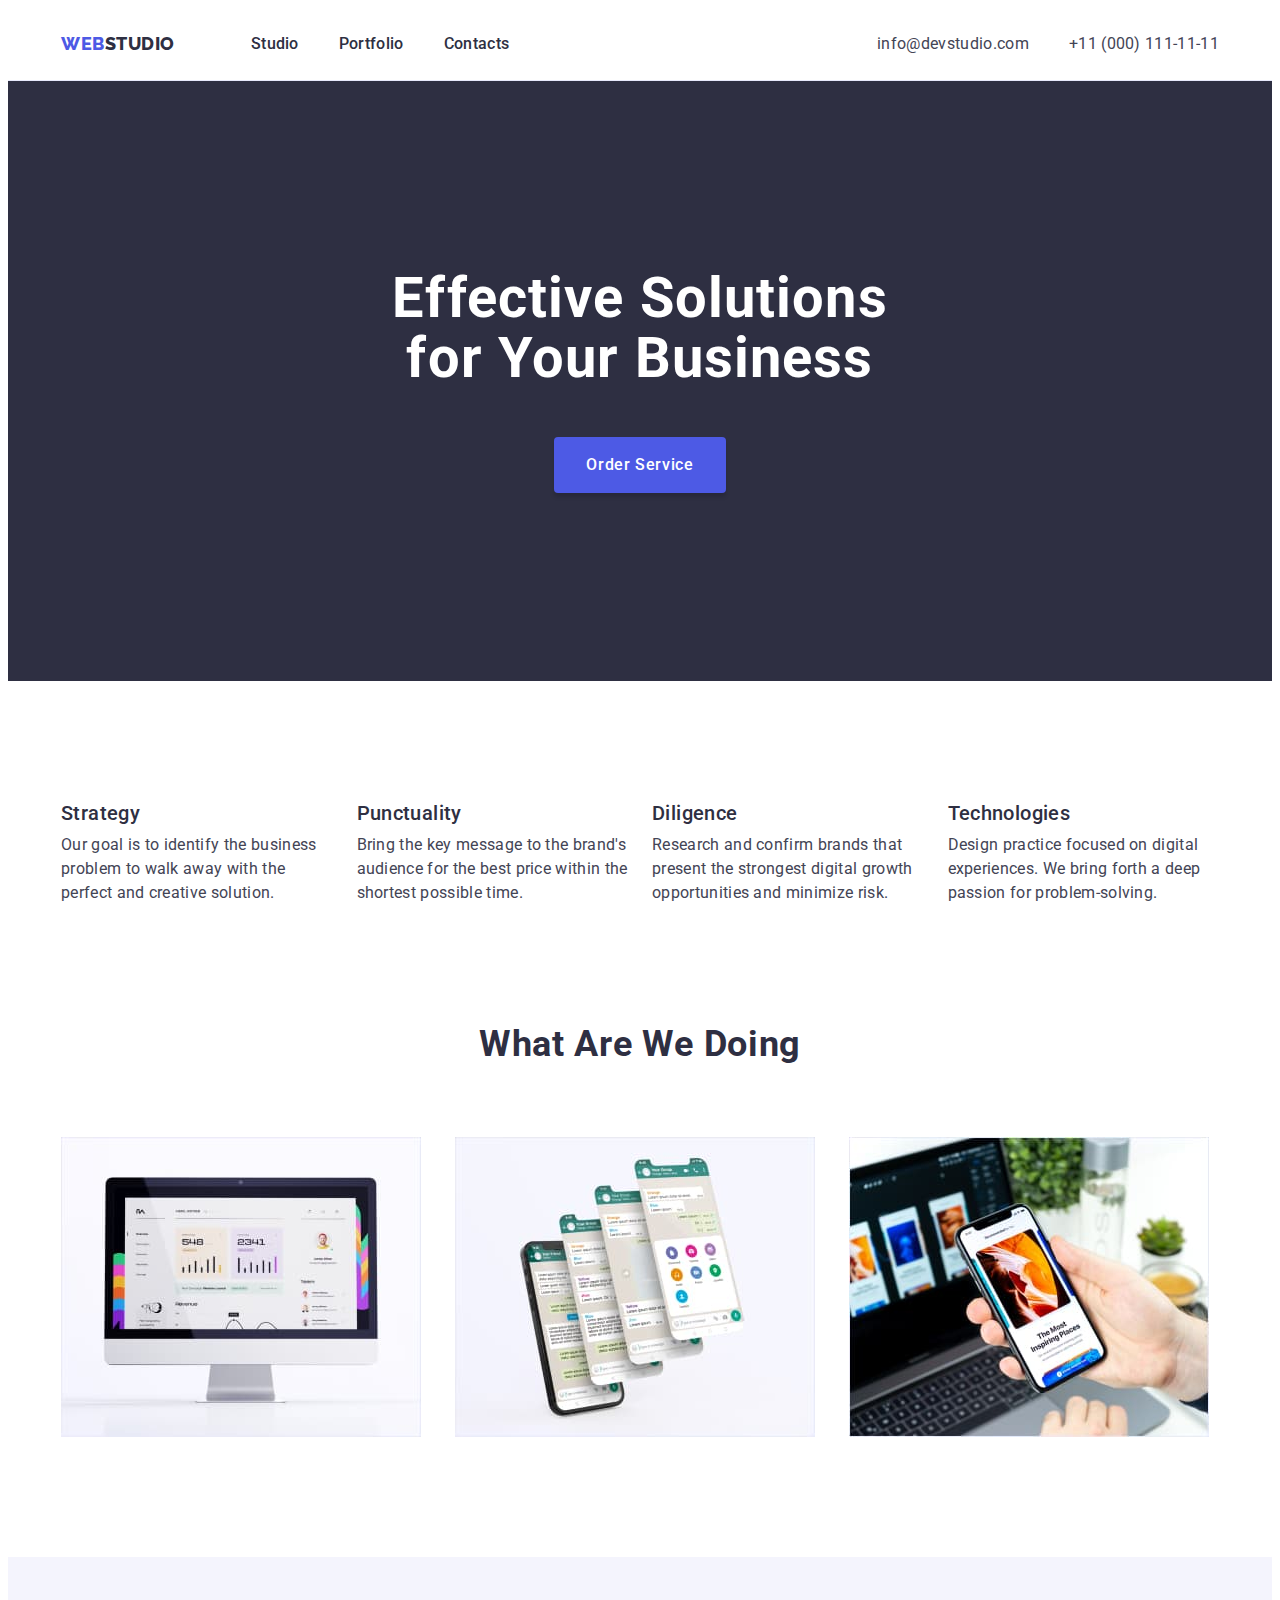
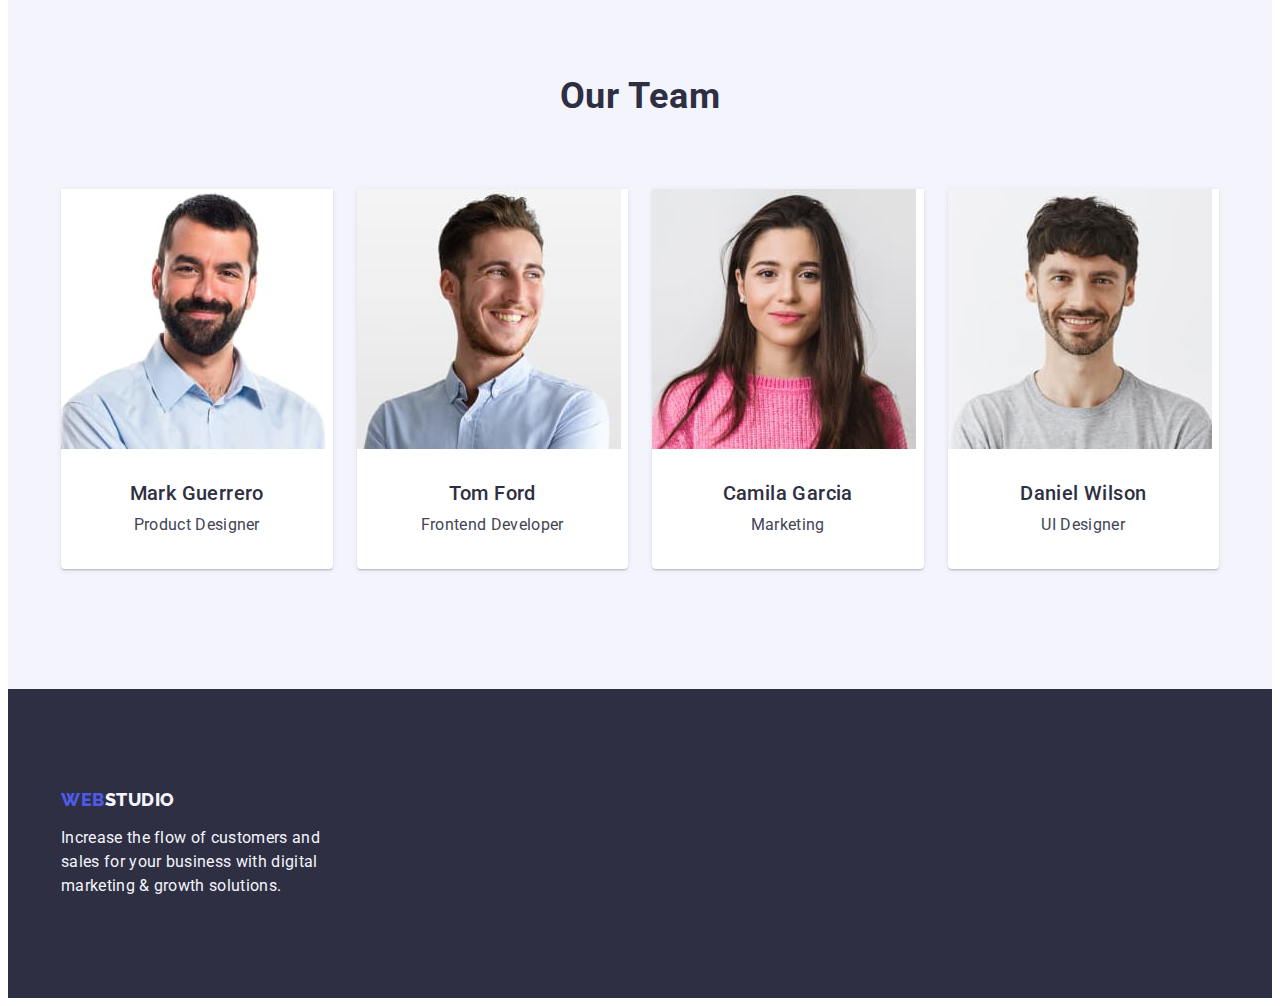
==== index.html @ 1645b911 "fixed images" ====
<!DOCTYPE html>
<html lang="en">
  <head>
    <meta charset="UTF-8" />
    <meta http-equiv="X-UA-Compatible" content="IE=edge" />
    <meta name="viewport" content="width=device-width, initial-scale=1.0" />

    <title>Studio</title>

    <link rel="preconnect" href="https://fonts.googleapis.com" />
    <link rel="preconnect" href="https://fonts.gstatic.com" crossorigin />
    <link
      href="https://fonts.googleapis.com/css2?family=Raleway:wght@800&family=Roboto:wght@400;500;700&display=swap"
      rel="stylesheet"
    />

    <link
      rel="stylesheet"
      href="https://cdnjs.cloudflare.com/ajax/libs/modern-normalize/2.0.0/modern-normalize.min.css"
      integrity="sha512-4xo8blKMVCiXpTaLzQSLSw3KFOVPWhm/TRtuPVc4WG6kUgjH6J03IBuG7JZPkcWMxJ5huwaBpOpnwYElP/m6wg=="
      crossorigin="anonymous"
      referrerpolicy="no-referrer"
    />

    <link rel="stylesheet" href="./css/styles.css" />
  </head>

  <body class="page">
    <!------------------------ Header ---------------------------------->

    <header class="header-menu">
      <!-------------------- Navigation menu ----------------------->
      <div class="container header-container">
        <nav class="menu-nav">
          <a href="./index.html" class="logo link"
            >Web<span class="logo-header">Studio</span></a
          >

          <ul class="menu-list list">
            <li class="menu-item">
              <a href="./index.html" class="menu-text link">Studio</a>
            </li>

            <li class="menu-item">
              <a href="./portfolio.html" class="menu-text link">Portfolio</a>
            </li>

            <li class="menu-item">
              <a href="" class="menu-text link">Contacts</a>
            </li>
          </ul>
        </nav>

        <!------------------------- Addres navigation ------------------->

        <address class="address-menu">
          <ul class="address-list list">
            <li class="address-item">
              <a href="mailto:info@devstudio.com" class="address-text link"
                >info@devstudio.com</a
              >
            </li>

            <li class="address-item">
              <a href="tel:+110001111111" class="address-text link"
                >+11 (000) 111-11-11</a
              >
            </li>
          </ul>
        </address>
      </div>
    </header>

    <!-----------------------------Main page-------------------->
    <main>
      <!------------------------Section 1 Hero ------------------------->

      <section class="hero">
        <div class="container hero-container">
          <h1 class="hero-title">Effective Solutions for Your Business</h1>
          <button type="button" class="hero-button">Order Service</button>
        </div>
      </section>

      <!------------------- Section 2 Service -------------------->

      <section class="service section">
        <div class="container">
          <h2 hidden class="features-hidden">Features</h2>

          <ul class="list card-list">
            <li class="card-item">
              <h3 class="card-title">Strategy</h3>
              <p class="card-text text">
                Our goal is to identify the business problem to walk away with
                the perfect and creative solution.
              </p>
            </li>

            <li class="card-item">
              <h3 class="card-title">Punctuality</h3>
              <p class="card-text text">
                Bring the key message to the brand's audience for the best price
                within the shortest possible time.
              </p>
            </li>

            <li class="card-item">
              <h3 class="card-title">Diligence</h3>
              <p class="card-text text">
                Research and confirm brands that present the strongest digital
                growth opportunities and minimize risk.
              </p>
            </li>

            <li class="card-item">
              <h3 class="card-title">Technologies</h3>
              <p class="card-text text">
                Design practice focused on digital experiences. We bring forth a
                deep passion for problem-solving.
              </p>
            </li>
          </ul>
        </div>
      </section>

      <!---------------------- Section 3 Examples -------------------->

      <section class="examples">
        <div class="container">
          <h2 class="section-title">What are we doing</h2>
          <ul class="card-list list">
            <li class="card-item examples-card-item">
              <img
                src="./images/monitor.jpg"
                alt="Monitor Picture"
                width="360"
              />
            </li>
            <li class="card-item examples-card-item">
              <img src="./images/cellphone.jpg" alt="Cellphone" width="360" />
            </li>
            <li class="card-item examples-card-item">
              <img
                src="./images/cellandlaptop.jpg"
                alt="Cellphone and Laptop"
                width="360"
              />
            </li>
          </ul>
        </div>
      </section>

      <!-------------------- Section 4 Team cards ----------------->

      <section class="team section">
        <div class="container">
          <h2 class="section-title">Our Team</h2>
          <ul class="card-list list team-card-list">
            <li class="card-item team-card-item">
              <img
                src="./images/markdesigner.jpg"
                alt="Portrait Product Designer"
                width="264"
              />
              <div class="team-card-text">
                <h3 class="card-title">Mark Guerrero</h3>
                <p class="card-text">Product Designer</p>
              </div>
            </li>
            <li class="card-item team-card-item">
              <img
                src="./images/tomfrontend.jpg"
                alt="Portrait Frontend Developer"
                width="264"
              />
              <div class="team-card-text">
                <h3 class="card-title">Tom Ford</h3>
                <p class="card-text">Frontend Developer</p>
              </div>
            </li>
            <li class="card-item team-card-item">
              <img
                src="./images/camilamarketing.jpg"
                alt="Portrait Product Marketing"
                width="264"
              />
              <div class="team-card-text">
                <h3 class="card-title">Camila Garcia</h3>
                <p class="card-text">Marketing</p>
              </div>
            </li>
            <li class="card-item team-card-item">
              <img
                src="./images/danielui.jpg"
                alt="Portrait UI Designer"
                width="264"
              />
              <div class="team-card-text">
                <h3 class="card-title">Daniel Wilson</h3>
                <p class="card-text">UI Designer</p>
              </div>
            </li>
          </ul>
        </div>
      </section>
    </main>

    <!----------------------  Footer ------------------------------->

    <footer class="footer">
      <div class="container">
        <a href="./index.html" class="footer-logo-text logo link"
          >Web<span class="footer-logo-colour">Studio</span></a
        >
        <p class="footer-text">
          Increase the flow of customers and sales for your business with
          digital marketing & growth solutions.
        </p>
      </div>
    </footer>
  </body>
</html>
---- css/styles.css ----
/* Prettier ---- .prettierrc.json ----
{
  "printWidth": 80,
  "tabWidth": 2,
  "useTabs": false,
  "semi": true,
  "singleQuote": true,
  "trailingComma": "es5",
  "bracketSpacing": true,
  "jsxBracketSameLine": false,
  "arrowParens": "avoid",
  "proseWrap": "always"
}
*/

/* ------------- Default Styles ------------*/
:root {
  --primary-text-color: #434455;
  --title-text-color: #2e2f42;
  --accent-color: #4d5ae5;
  --white-text-color: #ffffff;
  --footer-text-color: #f4f4fd;
  --hover-color: #404bbf;
  --border-color: #e7e9fc;
}

.page {
  background-color: var(--white-text-color);
  color: var(--primary-text-color);
  font-family: 'Roboto', sans-serif;
  letter-spacing: 0.02em;
}

.list {
  list-style: none;
}

.link {
  text-decoration: none;
}

.button {
  cursor: pointer;
}

address {
  font-style: normal;
}

h1,
h2,
h3,
h4,
p {
  margin: 0;
}

ul {
  margin: 0;
  padding: 0;
}

img {
  display: block;
}

.section {
  padding-top: 120px;
  padding-bottom: 120px;
}

.container {
  width: 1158px;
  margin-left: auto;
  margin-right: auto;
  padding-right: 15px;
  padding-left: 15px;
}

/*---------------- Page Header ---------------*/

/*------------ Navigation menu-------------*/

.header-menu {
  border-bottom: 1px solid;
  border-color: var(--border-color);
  background-color: var(--white-text-color);
}

.header-container {
  display: flex;
  align-items: center;
  justify-content: space-between;
}

.menu-nav {
  display: flex;
  align-items: center;
}

.menu-list {
  display: flex;
  align-items: center;
  gap: 40px;
}

.address-list {
  display: flex;
  align-items: center;
}

.menu-item {
  padding-top: 24px;
  padding-bottom: 24px;
  gap: 40px;
}

.logo {
  color: var(--accent-color);
  font-family: Raleway, sans-serif;
  font-weight: 800;
  font-size: 18px;
  line-height: 1.17;
  letter-spacing: 0.03em;
  text-transform: uppercase;
  margin-right: 76px;
}

.logo-header {
  color: var(--title-text-color);
}

.menu-text {
  padding-top: 24px;
  padding-bottom: 24px;
  color: var(--title-text-color);
  font-weight: 500;
  font-size: 16px;
  line-height: 1.5;
}

.menu-text:hover,
.menu-text:focus {
  color: var(--hover-color);
}

.address-list {
  display: flex;
  align-items: center;
}

.address-item:not(:last-child) {
  margin-right: 40px;
}

.address-text {
  color: var(--primary-text-color);
  font-family: 'Roboto';
  font-weight: 400;
  font-size: 16px;
  line-height: 1.5;
  letter-spacing: 0.02em;
}
.address-text:hover,
.address-text:focus {
  color: var(--hover-color);
}

/*------------Section 1 Hero --------------*/

.hero {
  padding: 188px 0;
  background-color: var(--title-text-color);
}

.hero-container {
  display: flex;
  align-items: center;
  flex-direction: column;
}

.hero-title {
  max-width: 496px;
  margin-bottom: 48px;
  color: var(--white-text-color);
  font-size: 56px;
  line-height: 1.07;
  letter-spacing: 0.02em;
  text-align: center;
}

/*-------------- Hero Button  --------*/

.hero-button {
  min-width: 169px;
  height: 56px;
  padding: 16px 32px 16px 32px;
  border: none;
  border-radius: 4px;
  box-shadow: 0px 4px 4px rgba(0, 0, 0, 0.15);
  font-family: inherit;
  font-weight: 500;
  font-size: 16px;
  line-height: 1.5;
  letter-spacing: 0.04em;
  cursor: pointer;
  background-color: var(--accent-color);
  color: var(--white-text-color);
}

.hero-button:hover,
.hero-button:focus {
  color: var(--white-text-color);
  background-color: var(--hover-color);
}

/*-------- Section 2 Service -------*/

.service {
  background-color: var(--white-text-color);
}
.features-hidden {
  color: var(--title-text-color);
  font-size: 56px;
  line-height: 1.07;
  letter-spacing: 0.02em;
}
.features-hidden {
  visibility: hidden;
}
.card-item {
  flex-basis: calc((100% - 3 * 24px) / 4);
}

.card-list {
  display: flex;
  gap: 24px;
}

.card-title {
  margin-bottom: 8px;
  color: var(--title-text-color);
  font-weight: 500;
  font-size: 20px;
  line-height: 1.2;
  letter-spacing: 0.02em;
}

.card-text {
  color: var(--primary-text-color);
  font-size: 16px;
  line-height: 1.5;
  letter-spacing: 0.02em;
}

/*---------- Section 3 Examples -------*/

.examples {
  flex-wrap: wrap;
  padding-bottom: 120px;
  background-color: var(--white-text-color);
}

/* формула якщо не прогрузиться картинка то розмір елементу збережеться */

.examples-card-item {
  flex-basis: calc((100% - 2 * 24px) / 3);
  border: 1px solid var(--stroke-colour);
}

.section-title {
  margin-bottom: 72px;
  color: var(--title-text-color);
  font-size: 36px;
  line-height: 1.11;
  text-align: center;
  text-transform: capitalize;
  letter-spacing: 0.02em;
}

/*---------- Section 4 Team ---------*/

.team {
  background-color: var(--footer-text-color);
}

.team-card-list {
  flex-wrap: wrap;
}

.team-card-item {
  flex-basis: calc((100% - 3 * 24px) / 4);
  background: #ffffff;
  box-shadow: 0px 1px 6px rgba(46, 47, 66, 0.08),
    0px 1px 1px rgba(46, 47, 66, 0.16), 0px 2px 1px rgba(46, 47, 66, 0.08);
  border-radius: 0px 0px 4px 4px;
  background-color: var(--white-text-color);
}

.team-card-text {
  padding: 32px 16px;
  text-align: center;
}

/*------------- Footer  ------------*/

.footer {
  padding: 100px 0;
  background-color: var(--title-text-color);
}

.footer-logo-text {
  display: inline-block;
  margin-bottom: 16px;
}

.footer-logo-colour {
  color: var(--footer-text-color);
}

.footer-text {
  max-width: 264px;
  font-size: 16px;
  line-height: 1.5;
  letter-spacing: 0.02em;
  color: var(--footer-text-color);
}

/*------------- Portfolio ----------*/
/* ----------Filter buttons----------- */

.filter-menu {
  padding-top: 96px;
  padding-bottom: 120px;

  background-color: var(--white-text-color);
}

.filter-list {
  margin-bottom: 72px;
  justify-content: center;
}

.filter-btn {
  padding: 12px 24px;
  border: 1px solid var(--border-color);
  border-radius: 4px;
  color: var(--accent-color);
  background-color: var(--footer-text-color);
  font-family: 'Roboto', sans-serif;
  font-size: 16px;
  line-height: 1.5;
  letter-spacing: 0.04em;
  font-weight: 500;
  cursor: pointer;
}

.filter-btn:hover,
.filter-btn:focus {
  border: 1px solid transparent;
  color: var(--white-text-color);
  background-color: var(--hover-color);
}

/*---------- Services cards ------------*/

.service-card-list {
  flex-wrap: wrap;
  row-gap: 48px;
  column-gap: 24px;
}

.service-card-item {
  width: calc((100% - 48px) / 3);
}

.service-card-text {
  border: 1px solid var(--border-color);
  border-top: none;
  padding: 32px 16px;
}
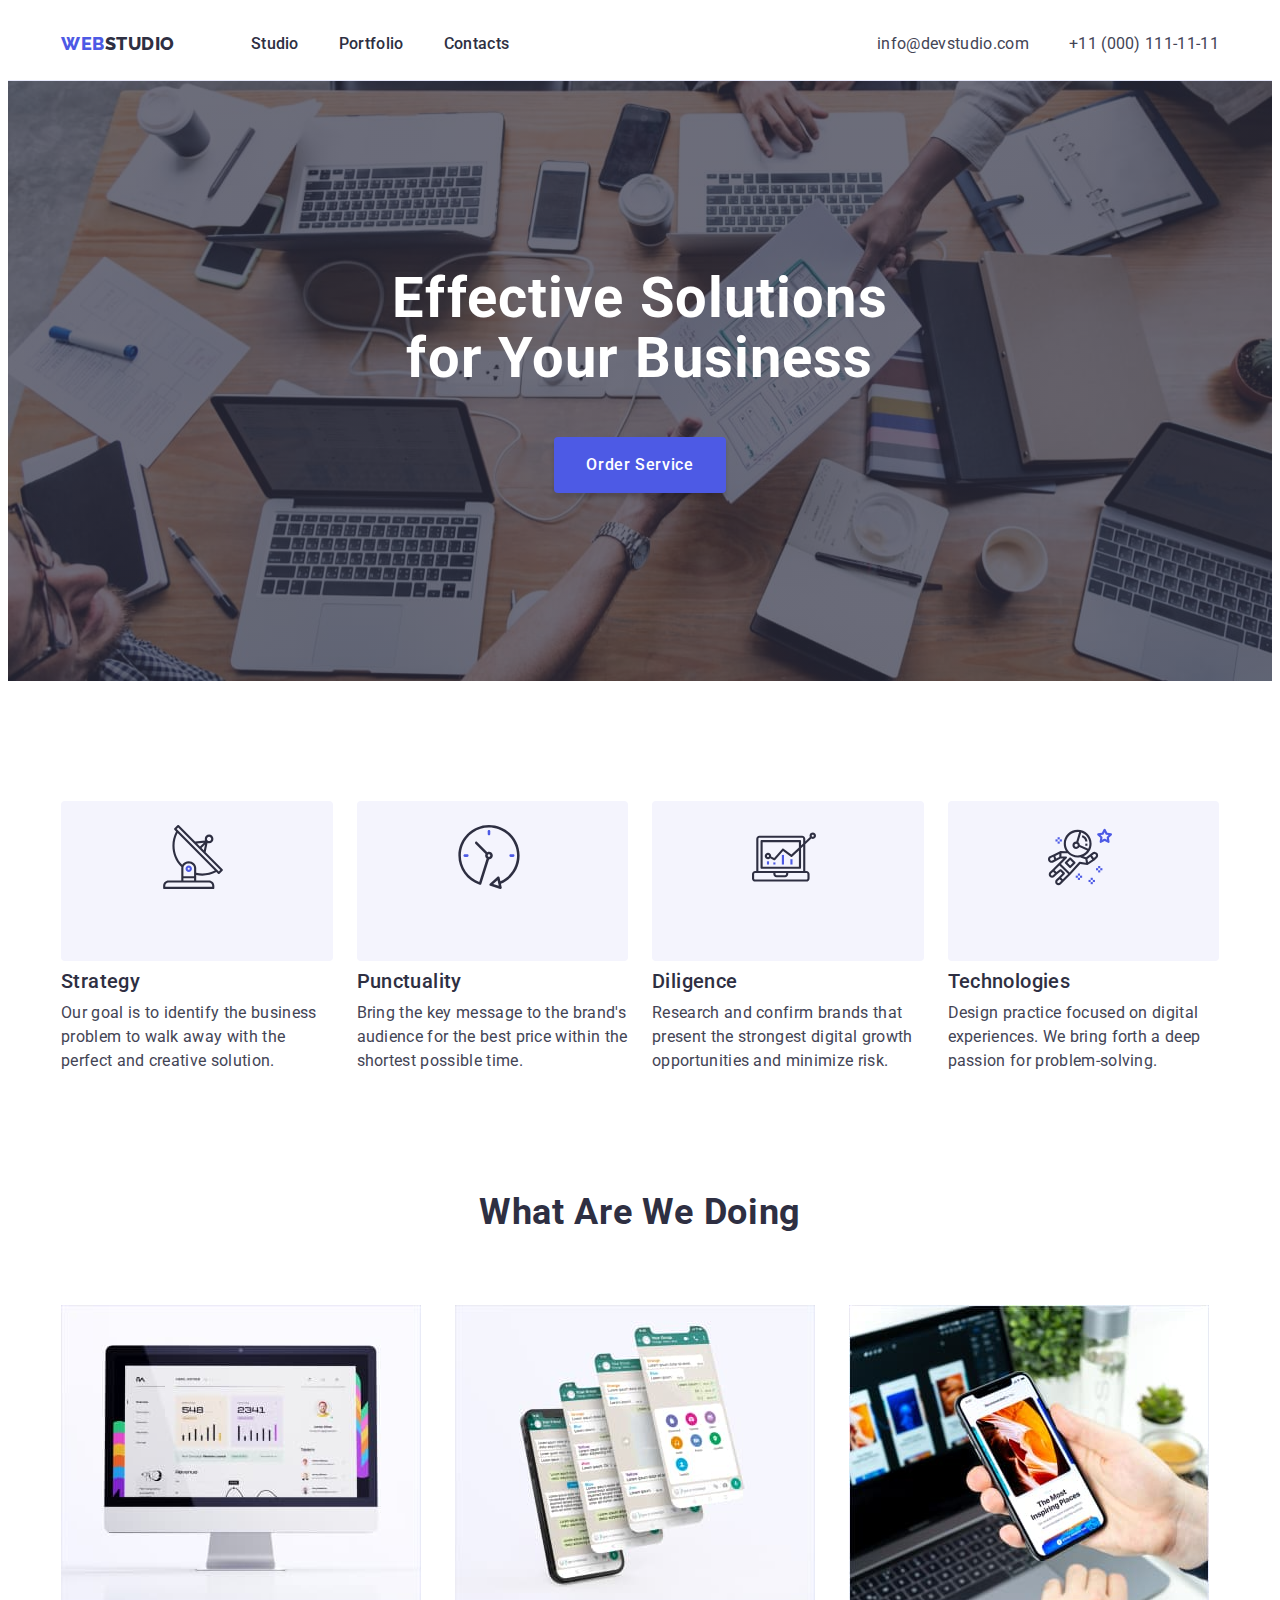
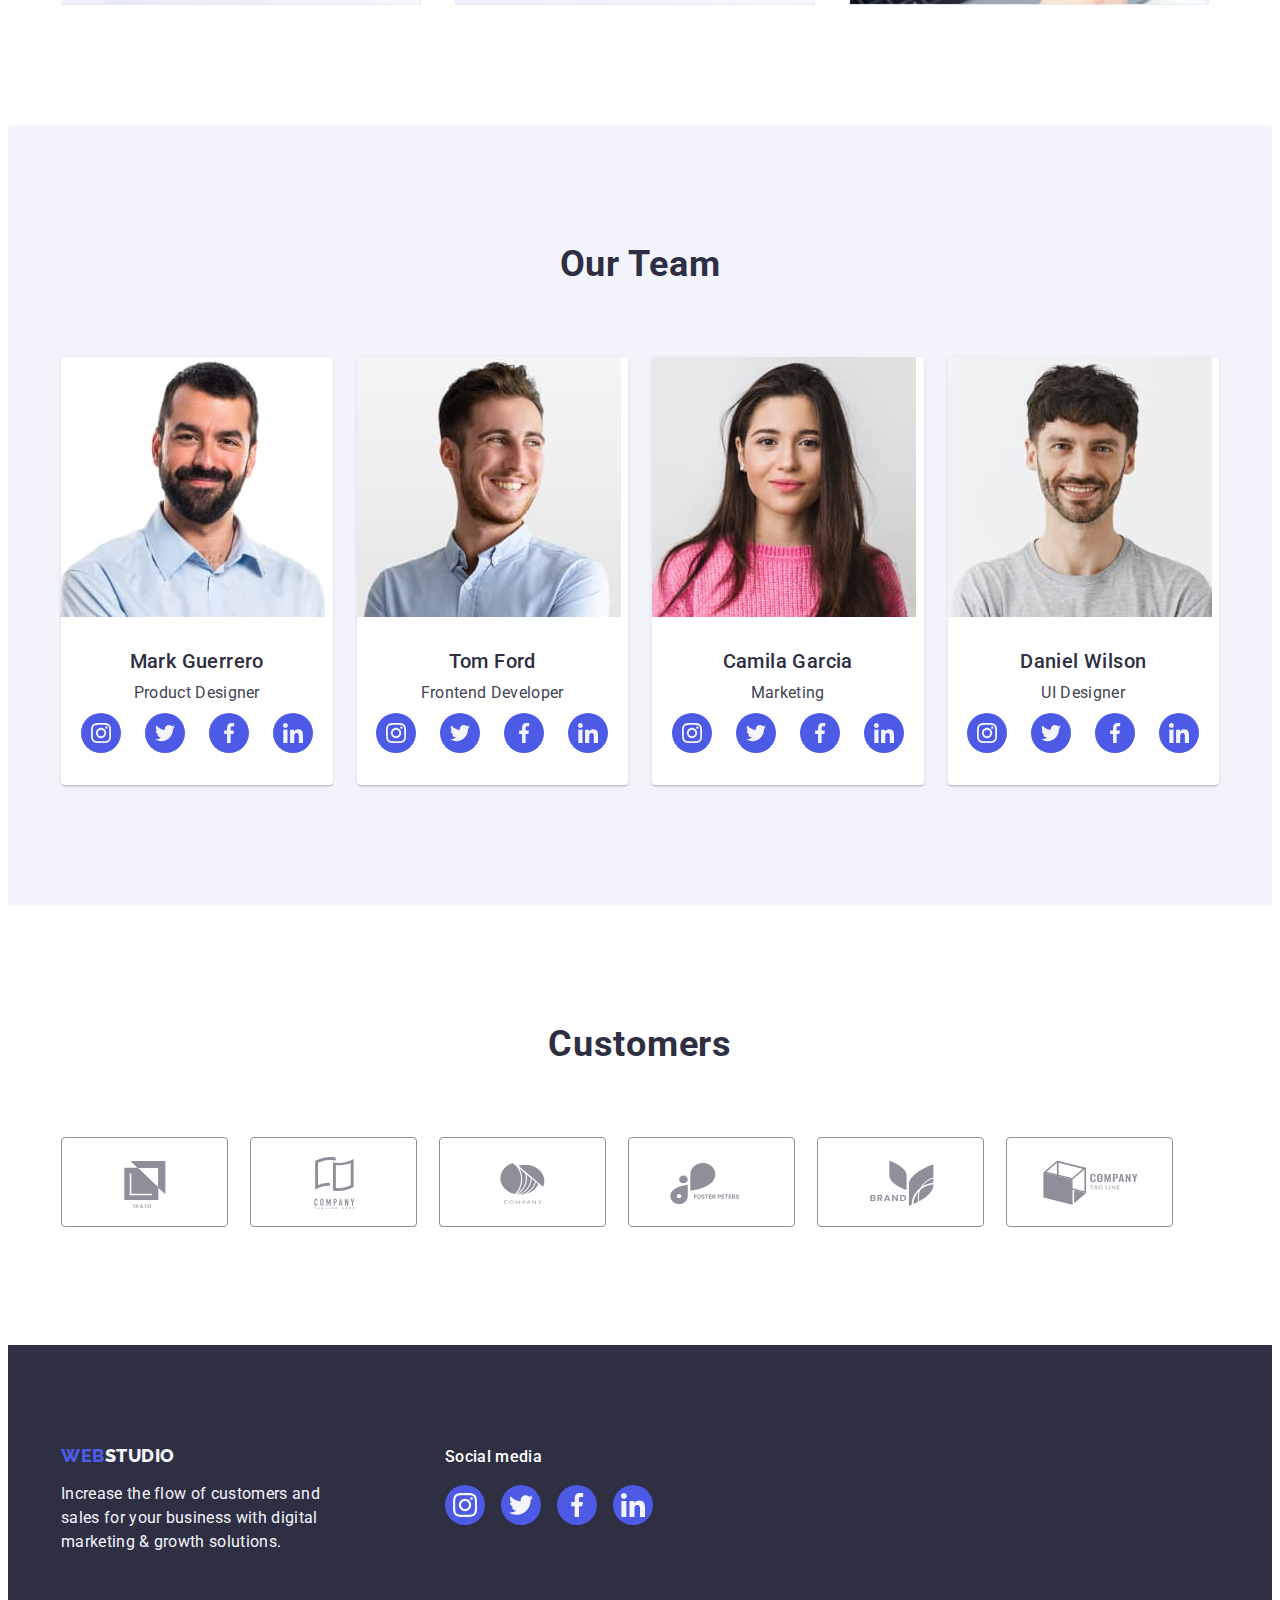
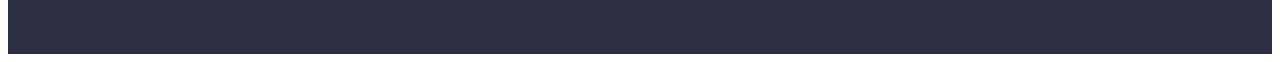
==== commit 891b2244: "ready" ====
--- a/index.html
+++ b/index.html
@@ -28,8 +28,8 @@
   <body class="page">
     <!------------------------ Header ---------------------------------->
 
+    <!-------------------- Navigation menu ----------------------->
     <header class="header-menu">
-      <!-------------------- Navigation menu ----------------------->
       <div class="container header-container">
         <nav class="menu-nav">
           <a href="./index.html" class="logo link"
@@ -72,9 +72,10 @@
     </header>
 
     <!-----------------------------Main page-------------------->
+
+    <!------------------------Section 1 Hero ------------------------->
+
     <main>
-      <!------------------------Section 1 Hero ------------------------->
-
       <section class="hero">
         <div class="container hero-container">
           <h1 class="hero-title">Effective Solutions for Your Business</h1>
@@ -86,10 +87,16 @@
 
       <section class="service section">
         <div class="container">
-          <h2 hidden class="features-hidden">Features</h2>
+          <h2 class="visually-hidden">Features</h2>
 
           <ul class="list card-list">
             <li class="card-item">
+              <div class="features-icon-container">
+                <svg class="features-icon" width="64px" height="64px">
+                  <use href="./images/sprite.svg#icon-oneantenna"></use>
+                </svg>
+              </div>
+
               <h3 class="card-title">Strategy</h3>
               <p class="card-text text">
                 Our goal is to identify the business problem to walk away with
@@ -98,6 +105,11 @@
             </li>
 
             <li class="card-item">
+              <div class="features-icon-container">
+                <svg class="features-icon" width="64px" height="64px">
+                  <use href="./images/sprite.svg#icon-twoclock"></use>
+                </svg>
+              </div>
               <h3 class="card-title">Punctuality</h3>
               <p class="card-text text">
                 Bring the key message to the brand's audience for the best price
@@ -106,6 +118,11 @@
             </li>
 
             <li class="card-item">
+              <div class="features-icon-container">
+                <svg class="features-icon" width="64px" height="64px">
+                  <use href="./images/sprite.svg#icon-threediagram"></use>
+                </svg>
+              </div>
               <h3 class="card-title">Diligence</h3>
               <p class="card-text text">
                 Research and confirm brands that present the strongest digital
@@ -114,6 +131,11 @@
             </li>
 
             <li class="card-item">
+              <div class="features-icon-container">
+                <svg class="features-icon" width="64px" height="64px">
+                  <use href="./images/sprite.svg#icon-fourastronaut"></use>
+                </svg>
+              </div>
               <h3 class="card-title">Technologies</h3>
               <p class="card-text text">
                 Design practice focused on digital experiences. We bring forth a
@@ -165,7 +187,37 @@
               />
               <div class="team-card-text">
                 <h3 class="card-title">Mark Guerrero</h3>
-                <p class="card-text">Product Designer</p>
+                <p class="card-text position-text">Product Designer</p>
+                <ul class="social-list list">
+                  <li class="social-list-item">
+                    <a href="" class="social-list-link">
+                      <svg class="social-list-icon" width="20" height="20">
+                        <use href="./images/sprite.svg#icon-instagram"></use>
+                      </svg>
+                    </a>
+                  </li>
+                  <li class="social-list-item">
+                    <a href="" class="social-list-link">
+                      <svg class="social-list-icon" width="20" height="20">
+                        <use href="./images/sprite.svg#icon-twitter"></use>
+                      </svg>
+                    </a>
+                  </li>
+                  <li class="social-list-item">
+                    <a href="" class="social-list-link">
+                      <svg class="social-list-icon" width="20" height="20">
+                        <use href="./images/sprite.svg#icon-facebook"></use>
+                      </svg>
+                    </a>
+                  </li>
+                  <li class="social-list-item">
+                    <a href="" class="social-list-link">
+                      <svg class="social-list-icon" width="20" height="20">
+                        <use href="./images/sprite.svg#icon-linkedin"></use>
+                      </svg>
+                    </a>
+                  </li>
+                </ul>
               </div>
             </li>
             <li class="card-item team-card-item">
@@ -176,7 +228,37 @@
               />
               <div class="team-card-text">
                 <h3 class="card-title">Tom Ford</h3>
-                <p class="card-text">Frontend Developer</p>
+                <p class="card-text position-text">Frontend Developer</p>
+                <ul class="social-list list">
+                  <li class="social-list-item">
+                    <a href="" class="social-list-link">
+                      <svg class="social-list-icon" width="20" height="20">
+                        <use href="./images/sprite.svg#icon-instagram"></use>
+                      </svg>
+                    </a>
+                  </li>
+                  <li class="social-list-item">
+                    <a href="" class="social-list-link">
+                      <svg class="social-list-icon" width="20" height="20">
+                        <use href="./images/sprite.svg#icon-twitter"></use>
+                      </svg>
+                    </a>
+                  </li>
+                  <li class="social-list-item">
+                    <a href="" class="social-list-link">
+                      <svg class="social-list-icon" width="20" height="20">
+                        <use href="./images/sprite.svg#icon-facebook"></use>
+                      </svg>
+                    </a>
+                  </li>
+                  <li class="social-list-item">
+                    <a href="" class="social-list-link">
+                      <svg class="social-list-icon" width="20" height="20">
+                        <use href="./images/sprite.svg#icon-linkedin"></use>
+                      </svg>
+                    </a>
+                  </li>
+                </ul>
               </div>
             </li>
             <li class="card-item team-card-item">
@@ -187,7 +269,37 @@
               />
               <div class="team-card-text">
                 <h3 class="card-title">Camila Garcia</h3>
-                <p class="card-text">Marketing</p>
+                <p class="card-text position-text">Marketing</p>
+                <ul class="social-list list">
+                  <li class="social-list-item">
+                    <a href="" class="social-list-link">
+                      <svg class="social-list-icon" width="20" height="20">
+                        <use href="./images/sprite.svg#icon-instagram"></use>
+                      </svg>
+                    </a>
+                  </li>
+                  <li class="social-list-item">
+                    <a href="" class="social-list-link">
+                      <svg class="social-list-icon" width="20" height="20">
+                        <use href="./images/sprite.svg#icon-twitter"></use>
+                      </svg>
+                    </a>
+                  </li>
+                  <li class="social-list-item">
+                    <a href="" class="social-list-link">
+                      <svg class="social-list-icon" width="20" height="20">
+                        <use href="./images/sprite.svg#icon-facebook"></use>
+                      </svg>
+                    </a>
+                  </li>
+                  <li class="social-list-item">
+                    <a href="" class="social-list-link">
+                      <svg class="social-list-icon" width="20" height="20">
+                        <use href="./images/sprite.svg#icon-linkedin"></use>
+                      </svg>
+                    </a>
+                  </li>
+                </ul>
               </div>
             </li>
             <li class="card-item team-card-item">
@@ -198,18 +310,104 @@
               />
               <div class="team-card-text">
                 <h3 class="card-title">Daniel Wilson</h3>
-                <p class="card-text">UI Designer</p>
+                <p class="card-text position-text">UI Designer</p>
+                <ul class="social-list list">
+                  <li class="social-list-item">
+                    <a href="" class="social-list-link">
+                      <svg class="social-list-icon" width="20" height="20">
+                        <use href="./images/sprite.svg#icon-instagram"></use>
+                      </svg>
+                    </a>
+                  </li>
+                  <li class="social-list-item">
+                    <a href="" class="social-list-link">
+                      <svg class="social-list-icon" width="20" height="20">
+                        <use href="./images/sprite.svg#icon-twitter"></use>
+                      </svg>
+                    </a>
+                  </li>
+                  <li class="social-list-item">
+                    <a href="" class="social-list-link">
+                      <svg class="social-list-icon" width="20" height="20">
+                        <use href="./images/sprite.svg#icon-facebook"></use>
+                      </svg>
+                    </a>
+                  </li>
+                  <li class="social-list-item">
+                    <a href="" class="social-list-link">
+                      <svg class="social-list-icon" width="20" height="20">
+                        <use href="./images/sprite.svg#icon-linkedin"></use>
+                      </svg>
+                    </a>
+                  </li>
+                </ul>
               </div>
             </li>
           </ul>
         </div>
       </section>
+      <!--------------------------- Section 5 Customers --------------->
+
+      <section class="section customers">
+        <div class="container customers-container">
+          <h2 class="section-title">Customers</h2>
+          <ul class="card-list list customers-icon-list">
+            <li class="customers-item">
+              <a href="" class="customers-link">
+                <svg class="customers-list-icon">
+                  <use href="./images/sprite.svg#icon-Logo"></use>
+                </svg>
+              </a>
+                
+              </li>
+              <li class="customers-item">
+              <a href="" class="customers-link">
+                <svg class="customers-list-icon">
+                  <use href="./images/sprite.svg#icon-Logoone"></use>
+                </svg>
+              </a>
+            </li>
+            <li class="customers-item">
+              <a href="" class="customers-link">
+                <svg class="customers-list-icon">
+                  <use href="./images/sprite.svg#icon-Logotwo"></use>
+                </svg>
+              </a>
+            </li>
+            <li class="customers-item">
+              <a href="" class="customers-link">
+                <svg class="customers-list-icon">
+                  <use href="./images/sprite.svg#icon-Logothree"></use>
+                </svg>
+              </a>
+            </li>
+            <li class="customers-item">
+              <a href="" class="customers-link">
+                <svg class="customers-list-icon">
+                  <use href="./images/sprite.svg#icon-Logofour"></use>
+                </svg>
+              </a>
+            </li>
+            <li class="customers-item">
+              <a href="" class="customers-link">
+                <svg class="customers-list-icon">
+                  <use href="./images/sprite.svg#icon-Logofive"></use>
+                </svg>
+              </a>
+            </li>
+            </div>
+            
+          </ul>
+        
+      </section>
     </main>
 
     <!----------------------  Footer ------------------------------->
 
     <footer class="footer">
-      <div class="container">
+      <div class="container footer-box">
+
+      <div class="footer-logo-container">
         <a href="./index.html" class="footer-logo-text logo link"
           >Web<span class="footer-logo-colour">Studio</span></a
         >
@@ -217,6 +415,40 @@
           Increase the flow of customers and sales for your business with
           digital marketing & growth solutions.
         </p>
+        </div>
+        <div class="footer-social-media">
+            <p class="footer-social-text">Social media</p>
+          <ul class="footer-social-list list">
+            <li class="footer-social-item">
+              <a href="" class="footer-social-link">
+                <svg width="24px" height="24px" class="footer-social-icon">
+                  <use href="./images/sprite.svg#icon-instagram"></use>
+                </svg>
+              </a>
+            </li>
+            <li class="footer-social-item">
+              <a href="" class="footer-social-link">
+                <svg width="24px" height="24px" class="footer-social-icon">
+                  <use href="./images/sprite.svg#icon-twitter"></use>
+                </svg>
+              </a>
+            </li>
+            <li class="footer-social-item">
+              <a href="" class="footer-social-link">
+                <svg width="24px" height="24px" class="footer-social-icon">
+                  <use href="./images/sprite.svg#icon-facebook"></use>
+                </svg>
+              </a>
+            </li>
+            <li class="footer-social-item">
+              <a href="" class="footer-social-link">
+                <svg  width="24px" height="24px" class="footer-social-icon">
+                  <use href="./images/sprite.svg#icon-linkedin"></use>
+                </svg>
+              </a>
+            </li>
+          </ul>
+</div>
       </div>
     </footer>
   </body>
--- a/css/styles.css
+++ b/css/styles.css
@@ -1,4 +1,4 @@
-/* Prettier ---- .prettierrc.json ----
+/* -----------Prettier----------- *
 {
   "printWidth": 80,
   "tabWidth": 2,
@@ -11,7 +11,8 @@
   "arrowParens": "avoid",
   "proseWrap": "always"
 }
-*/
+/
+
 
 /* ------------- Default Styles ------------*/
 :root {
@@ -22,6 +23,8 @@
   --footer-text-color: #f4f4fd;
   --hover-color: #404bbf;
   --border-color: #e7e9fc;
+  --customers-text-color: #8e8f99;
+  --footer-social-hover: #31d0aa;
 }
 
 .page {
@@ -170,6 +173,12 @@
 
 .hero {
   padding: 188px 0;
+  background-size: cover;
+  background-image: linear-gradient(
+      rgba(46, 47, 66, 0.7),
+      rgba(46, 47, 66, 0.7)
+    ),
+    url(../images/hero/bg.jpg);
   background-color: var(--title-text-color);
 }
 
@@ -219,15 +228,26 @@
 .service {
   background-color: var(--white-text-color);
 }
-.features-hidden {
+.visually-hidden {
   color: var(--title-text-color);
   font-size: 56px;
   line-height: 1.07;
   letter-spacing: 0.02em;
 }
-.features-hidden {
-  visibility: hidden;
-}
+
+.visually-hidden {
+  position: absolute;
+  width: 1px;
+  height: 1px;
+  margin: -1px;
+  border: 0;
+  padding: 0;
+  white-space: nowrap;
+  clip-path: inset(100%);
+  clip: rect(0 0 0 0);
+  overflow: hidden;
+}
+
 .card-item {
   flex-basis: calc((100% - 3 * 24px) / 4);
 }
@@ -235,6 +255,15 @@
 .card-list {
   display: flex;
   gap: 24px;
+}
+
+.features-icon-container {
+  display: flexbox;
+  background-color: var(--footer-text-color);
+  height: 112px;
+  border-radius: 4px;
+  padding: 24px 100px;
+  margin-bottom: 8px;
 }
 
 .card-title {
@@ -298,19 +327,101 @@
 }
 
 .team-card-text {
+  display: flex;
+  align-items: center;
+  flex-direction: column;
   padding: 32px 16px;
-  text-align: center;
+}
+
+.position-text {
+  margin-bottom: 8px;
+}
+.social-list {
+  display: flex;
+  justify-content: center;
+  gap: 24px;
+}
+
+.social-list-link {
+  display: flex;
+  justify-content: center;
+  align-items: center;
+  width: 40px;
+  height: 40px;
+  border-radius: 50%;
+  background-color: var(--accent-color);
+}
+
+.social-list-icon {
+  fill: var(--footer-text-color);
+}
+
+.social-list-link:hover,
+.social-list-link:focus {
+  background-color: var(--hover-color);
+}
+
+/*--------- Section 5 Customers ---------*/
+.customers {
+  background-color: var(--white-text-color);
+}
+
+/* .customers-icon-list {
+  justify-content: center;
+} */
+
+.customers-item {
+  height: 88px;
+  width: calc((100% - 168px) / 6);
+}
+
+.customers-link {
+  width: 100%;
+  height: 100%;
+  border: 1px solid var(--customers-text-color);
+  border-radius: 4px;
+  display: flex;
+  align-items: center;
+  justify-content: center;
+}
+
+.customers-link:hover,
+.customers-link:focus {
+  border-color: var(--hover-color);
+}
+
+.customers-link:hover .customers-list-icon,
+.customers-link:focus .customers-list-icon {
+  fill: var(--hover-color);
+}
+
+.customers-list-icon {
+  width: 104px;
+  height: 56px;
+  fill: var(--customers-text-color);
 }
 
 /*------------- Footer  ------------*/
 
 .footer {
+  background-color: var(--title-text-color);
+}
+
+.footer-box {
+  display: flex;
+  justify-content: left;
   padding: 100px 0;
-  background-color: var(--title-text-color);
+}
+
+.footer-logo-container {
+  display: flex;
+  flex-direction: column;
+  max-width: 264px;
+  margin-right: 120px;
 }
 
 .footer-logo-text {
-  display: inline-block;
+  /* display: inline-block; */
   margin-bottom: 16px;
 }
 
@@ -324,6 +435,41 @@
   line-height: 1.5;
   letter-spacing: 0.02em;
   color: var(--footer-text-color);
+}
+
+.footer-social-list {
+  display: flex;
+  justify-content: center;
+  gap: 16px;
+}
+
+.footer-social-text {
+  display: flex;
+  margin-bottom: 16px;
+  color: var(--white-text-color);
+  font-weight: 500;
+  font-size: 16px;
+  line-height: 1.5;
+}
+
+.footer-social-link {
+  display: flex;
+  width: 40px;
+  height: 40px;
+  border-radius: 50%;
+  background-color: var(--accent-color);
+}
+
+.footer-social-link {
+  display: flex;
+  justify-content: center;
+  align-items: center;
+  fill: var(--footer-text-color);
+}
+
+.footer-social-link:hover,
+.footer-social-link:focus {
+  background-color: var(--footer-social-hover);
 }
 
 /*------------- Portfolio ----------*/
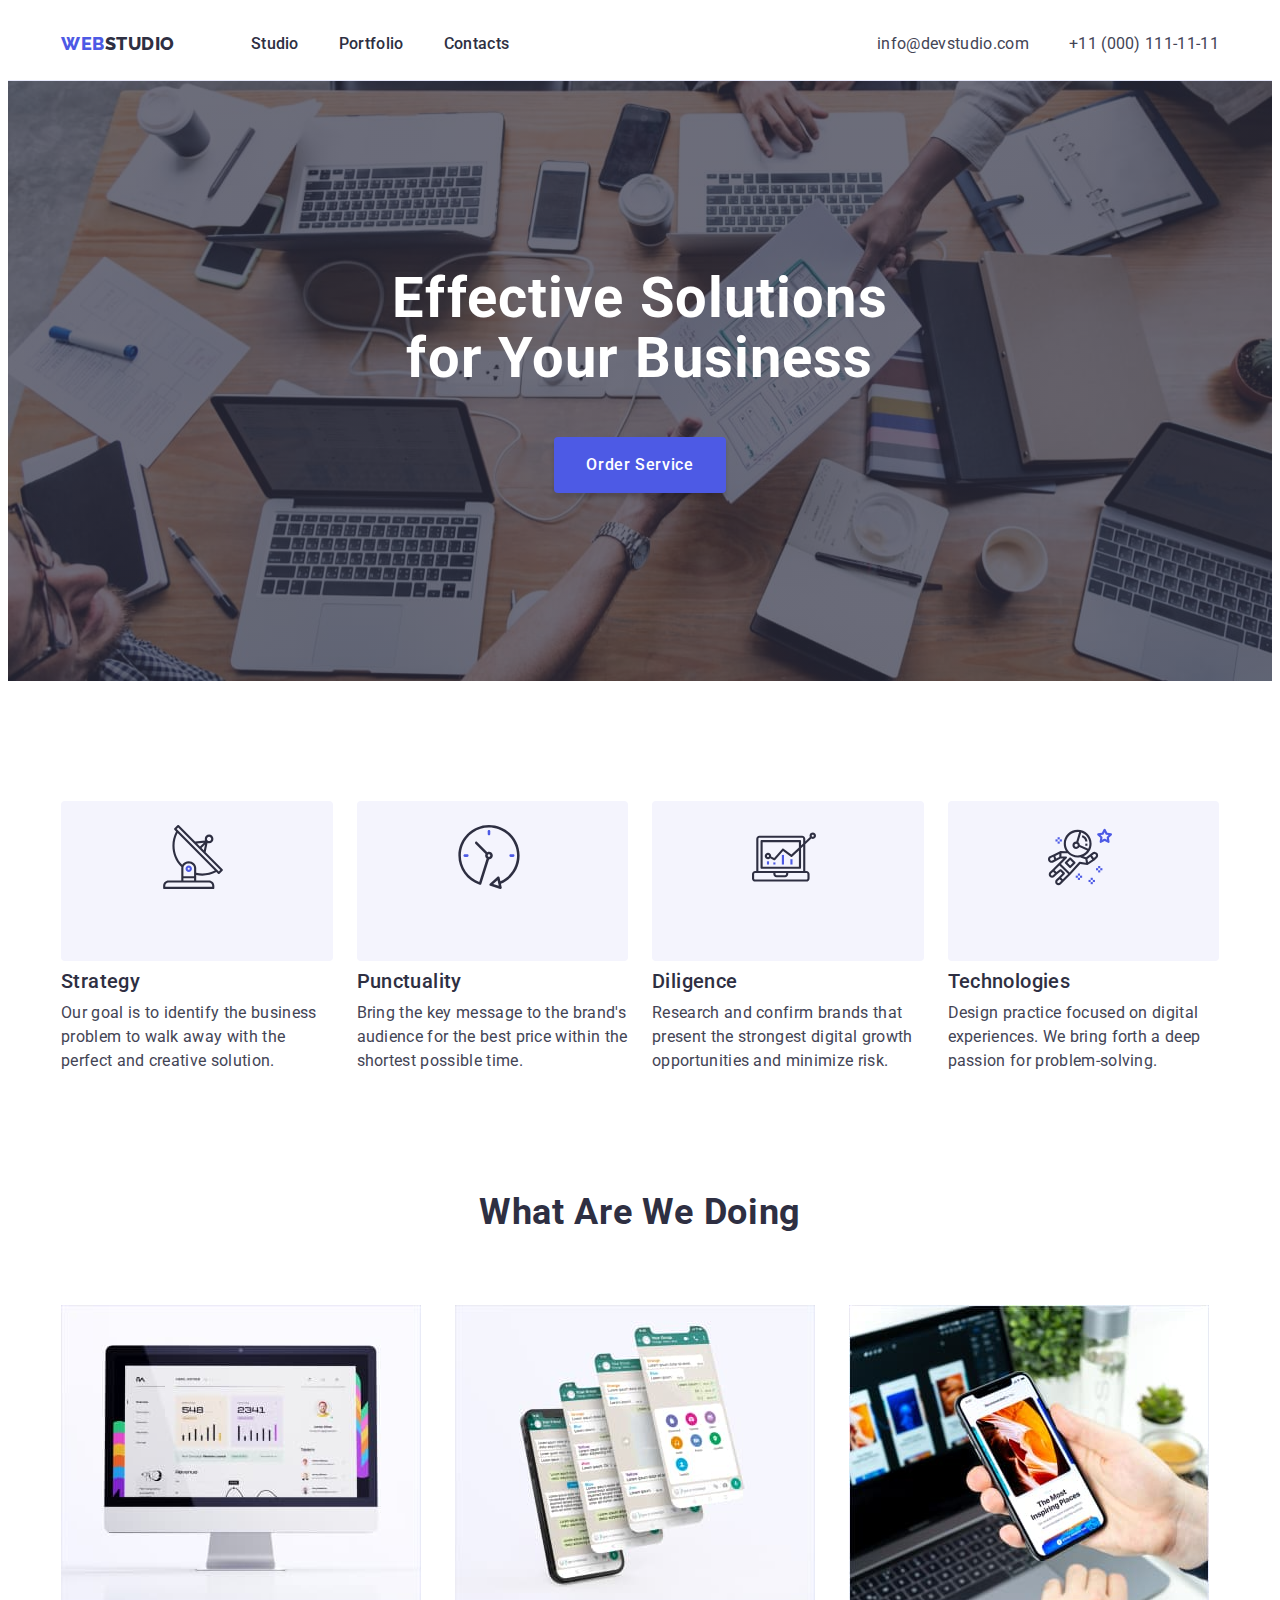
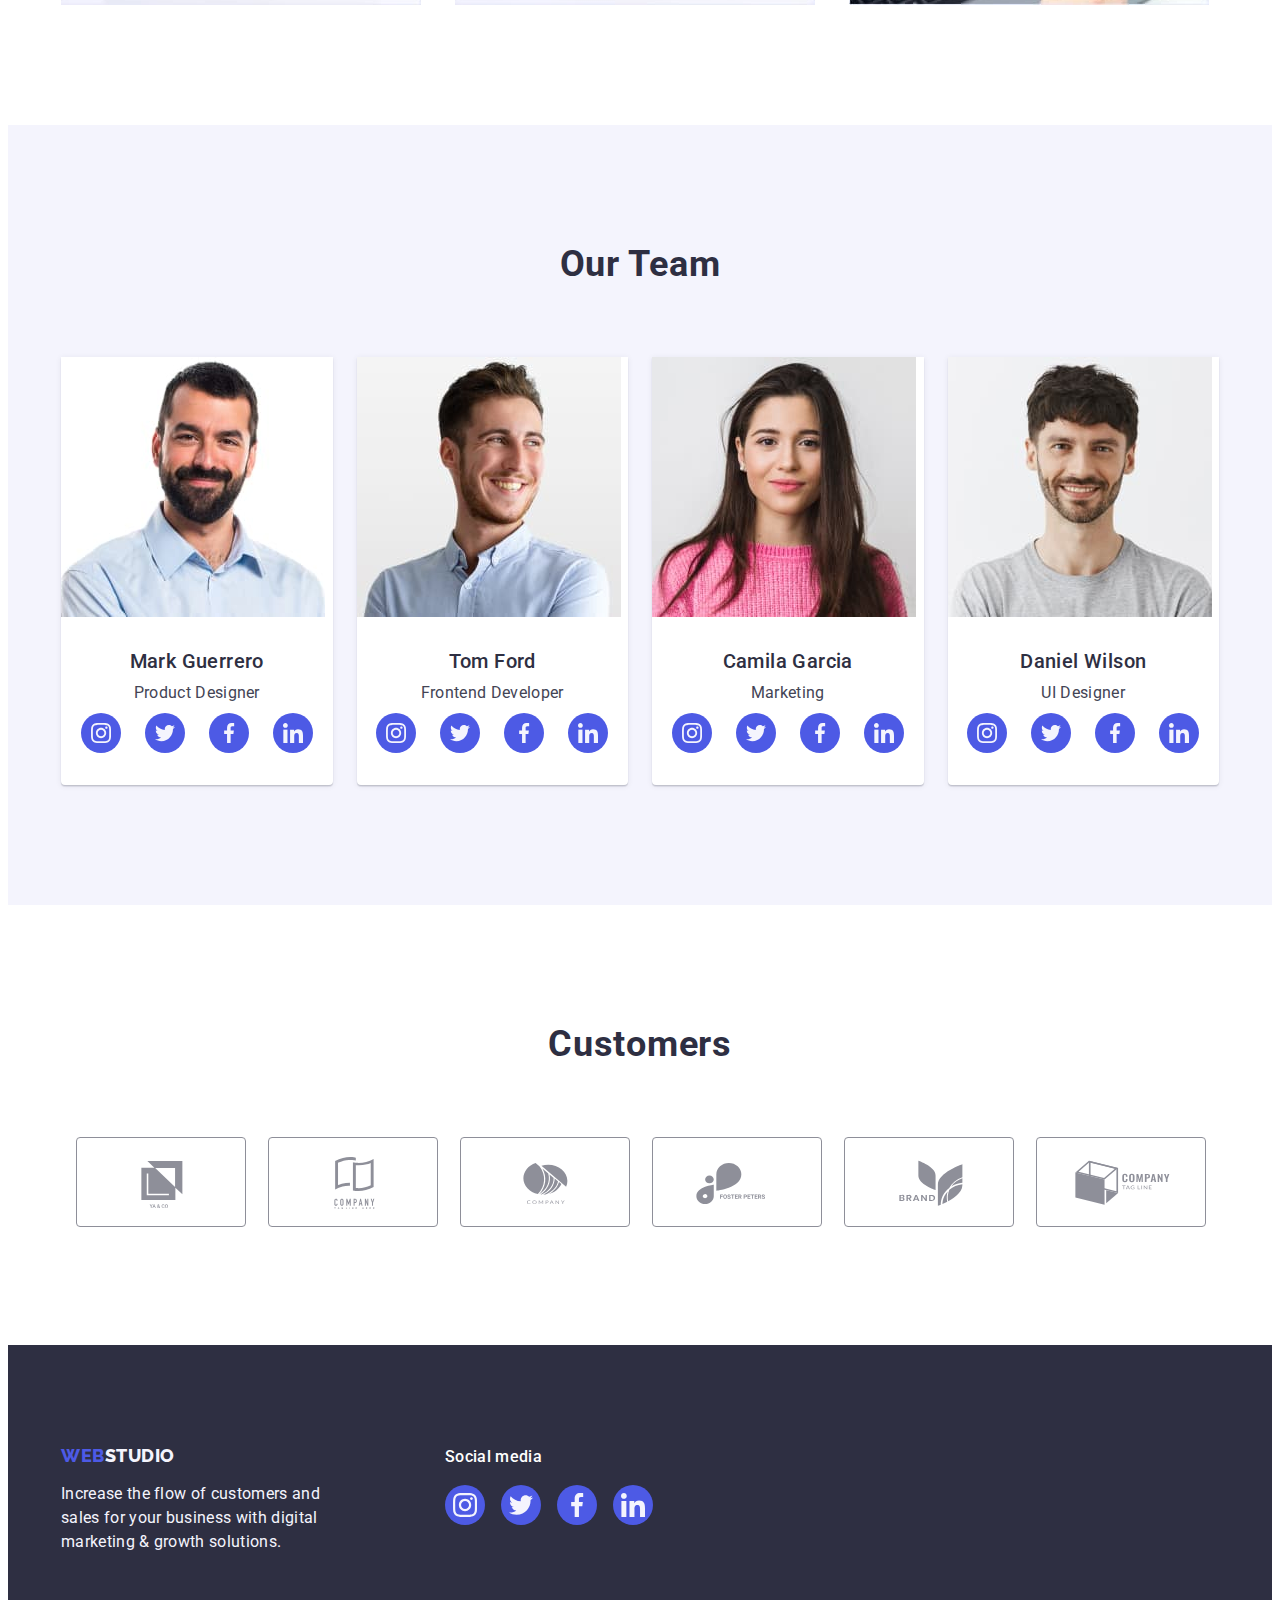
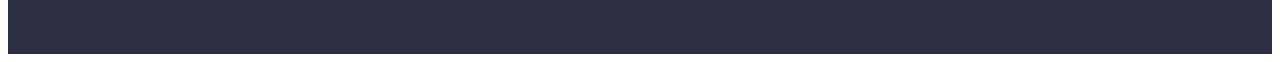
==== commit 4e8d9ecd: "fix" ====
--- a/index.html
+++ b/index.html
@@ -358,9 +358,8 @@
                   <use href="./images/sprite.svg#icon-Logo"></use>
                 </svg>
               </a>
-                
-              </li>
-              <li class="customers-item">
+            </li>
+            <li class="customers-item">
               <a href="" class="customers-link">
                 <svg class="customers-list-icon">
                   <use href="./images/sprite.svg#icon-Logoone"></use>
@@ -395,10 +394,8 @@
                 </svg>
               </a>
             </li>
-            </div>
-            
-          </ul>
-        
+          </ul>
+        </div>
       </section>
     </main>
 
@@ -406,18 +403,17 @@
 
     <footer class="footer">
       <div class="container footer-box">
-
-      <div class="footer-logo-container">
-        <a href="./index.html" class="footer-logo-text logo link"
-          >Web<span class="footer-logo-colour">Studio</span></a
-        >
-        <p class="footer-text">
-          Increase the flow of customers and sales for your business with
-          digital marketing & growth solutions.
-        </p>
+        <div class="footer-logo-container">
+          <a href="./index.html" class="footer-logo-text logo link"
+            >Web<span class="footer-logo-colour">Studio</span></a
+          >
+          <p class="footer-text">
+            Increase the flow of customers and sales for your business with
+            digital marketing & growth solutions.
+          </p>
         </div>
         <div class="footer-social-media">
-            <p class="footer-social-text">Social media</p>
+          <p class="footer-social-text">Social media</p>
           <ul class="footer-social-list list">
             <li class="footer-social-item">
               <a href="" class="footer-social-link">
@@ -442,13 +438,13 @@
             </li>
             <li class="footer-social-item">
               <a href="" class="footer-social-link">
-                <svg  width="24px" height="24px" class="footer-social-icon">
+                <svg width="24px" height="24px" class="footer-social-icon">
                   <use href="./images/sprite.svg#icon-linkedin"></use>
                 </svg>
               </a>
             </li>
           </ul>
-</div>
+        </div>
       </div>
     </footer>
   </body>
--- a/css/styles.css
+++ b/css/styles.css
@@ -366,13 +366,14 @@
   background-color: var(--white-text-color);
 }
 
-/* .customers-icon-list {
-  justify-content: center;
-} */
+.customers-icon-list {
+  justify-content: center;
+}
 
 .customers-item {
   height: 88px;
-  width: calc((100% - 168px) / 6);
+  width: 168px;
+  /* width: calc((100% - 168px) / 6); */
 }
 
 .customers-link {
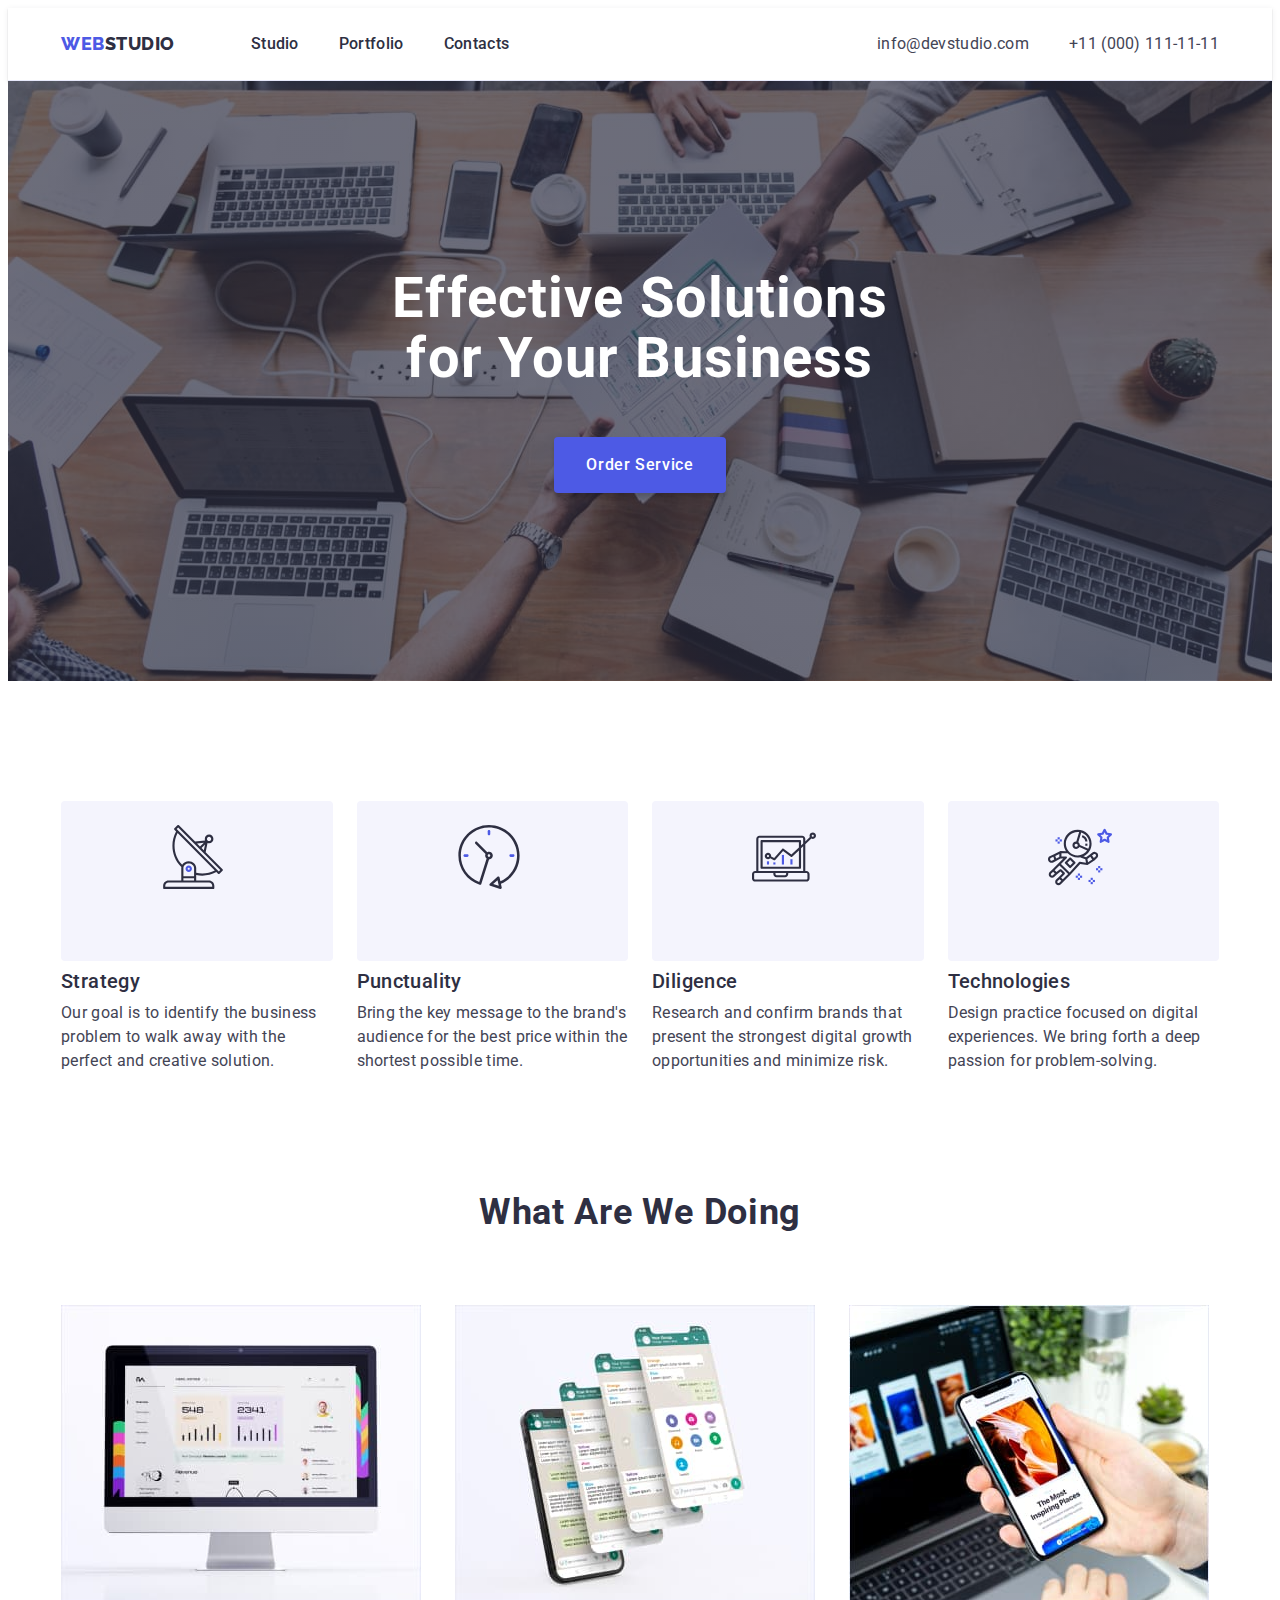
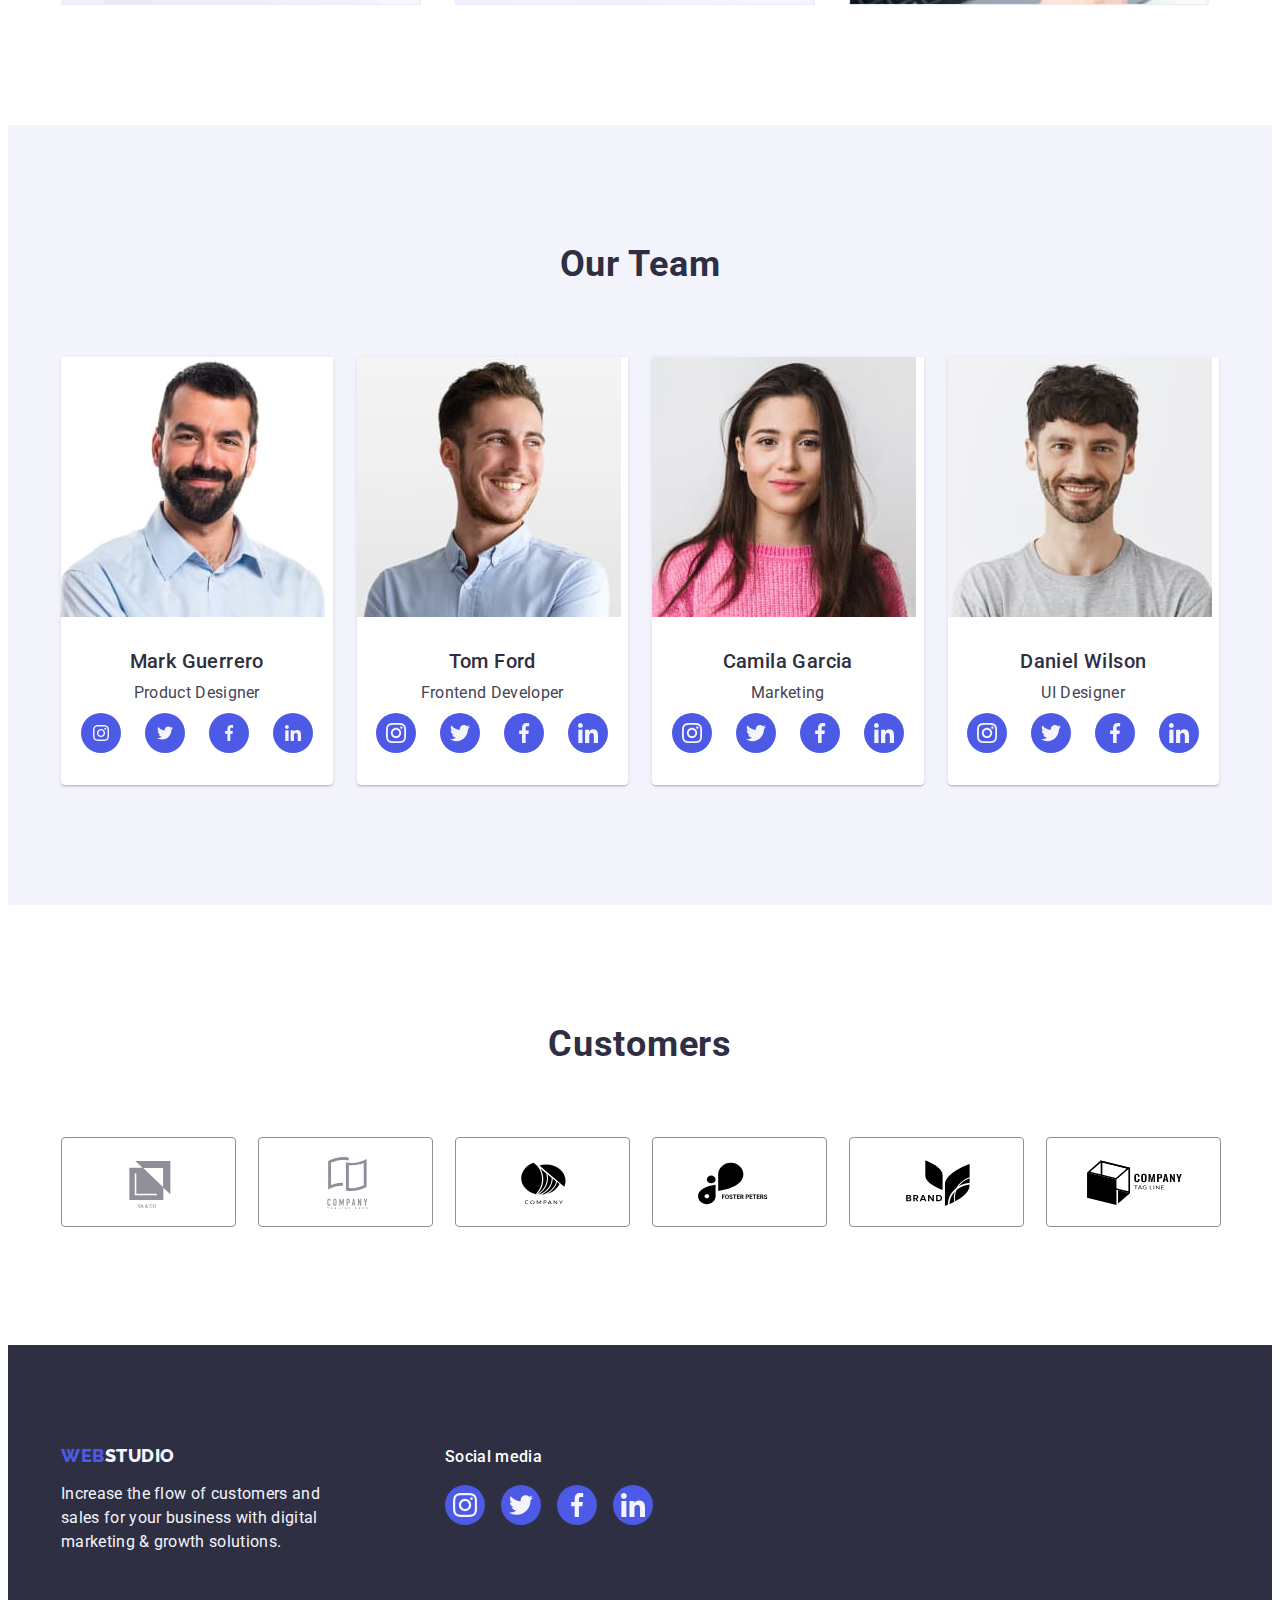
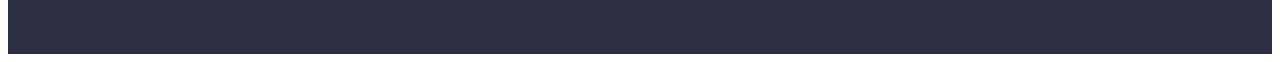
==== commit 13f97f5a: "fix" ====
--- a/index.html
+++ b/index.html
@@ -86,14 +86,14 @@
       <!------------------- Section 2 Service -------------------->
 
       <section class="service section">
-        <div class="container">
+        <div class="container features-container">
           <h2 class="visually-hidden">Features</h2>
 
           <ul class="list card-list">
             <li class="card-item">
               <div class="features-icon-container">
-                <svg class="features-icon" width="64px" height="64px">
-                  <use href="./images/sprite.svg#icon-oneantenna"></use>
+                <svg class="features-icon" width="64" height="64">
+                  <use href="./images/icons.svg#icon-oneantenna"></use>
                 </svg>
               </div>
 
@@ -106,8 +106,8 @@
 
             <li class="card-item">
               <div class="features-icon-container">
-                <svg class="features-icon" width="64px" height="64px">
-                  <use href="./images/sprite.svg#icon-twoclock"></use>
+                <svg class="features-icon" width="64" height="64">
+                  <use href="./images/icons.svg#icon-twoclock"></use>
                 </svg>
               </div>
               <h3 class="card-title">Punctuality</h3>
@@ -119,8 +119,8 @@
 
             <li class="card-item">
               <div class="features-icon-container">
-                <svg class="features-icon" width="64px" height="64px">
-                  <use href="./images/sprite.svg#icon-threediagram"></use>
+                <svg class="features-icon" width="64" height="64">
+                  <use href="./images/icons.svg#icon-threediagram"></use>
                 </svg>
               </div>
               <h3 class="card-title">Diligence</h3>
@@ -132,8 +132,8 @@
 
             <li class="card-item">
               <div class="features-icon-container">
-                <svg class="features-icon" width="64px" height="64px">
-                  <use href="./images/sprite.svg#icon-fourastronaut"></use>
+                <svg class="features-icon" width="64" height="64">
+                  <use href="./images/icons.svg#icon-fourastronaut"></use>
                 </svg>
               </div>
               <h3 class="card-title">Technologies</h3>
@@ -191,29 +191,29 @@
                 <ul class="social-list list">
                   <li class="social-list-item">
                     <a href="" class="social-list-link">
-                      <svg class="social-list-icon" width="20" height="20">
-                        <use href="./images/sprite.svg#icon-instagram"></use>
-                      </svg>
-                    </a>
-                  </li>
-                  <li class="social-list-item">
-                    <a href="" class="social-list-link">
-                      <svg class="social-list-icon" width="20" height="20">
-                        <use href="./images/sprite.svg#icon-twitter"></use>
-                      </svg>
-                    </a>
-                  </li>
-                  <li class="social-list-item">
-                    <a href="" class="social-list-link">
-                      <svg class="social-list-icon" width="20" height="20">
-                        <use href="./images/sprite.svg#icon-facebook"></use>
-                      </svg>
-                    </a>
-                  </li>
-                  <li class="social-list-item">
-                    <a href="" class="social-list-link">
-                      <svg class="social-list-icon" width="20" height="20">
-                        <use href="./images/sprite.svg#icon-linkedin"></use>
+                      <svg class="social-list-icon" width="16" height="16">
+                        <use href="./images/icons.svg#icon-instagram"></use>
+                      </svg>
+                    </a>
+                  </li>
+                  <li class="social-list-item">
+                    <a href="" class="social-list-link">
+                      <svg class="social-list-icon" width="16" height="16">
+                        <use href="./images/icons.svg#icon-twitter"></use>
+                      </svg>
+                    </a>
+                  </li>
+                  <li class="social-list-item">
+                    <a href="" class="social-list-link">
+                      <svg class="social-list-icon" width="16" height="16">
+                        <use href="./images/icons.svg#icon-facebook"></use>
+                      </svg>
+                    </a>
+                  </li>
+                  <li class="social-list-item">
+                    <a href="" class="social-list-link">
+                      <svg class="social-list-icon" width="16" height="16">
+                        <use href="./images/icons.svg#icon-linkedin"></use>
                       </svg>
                     </a>
                   </li>
@@ -233,28 +233,28 @@
                   <li class="social-list-item">
                     <a href="" class="social-list-link">
                       <svg class="social-list-icon" width="20" height="20">
-                        <use href="./images/sprite.svg#icon-instagram"></use>
-                      </svg>
-                    </a>
-                  </li>
-                  <li class="social-list-item">
-                    <a href="" class="social-list-link">
-                      <svg class="social-list-icon" width="20" height="20">
-                        <use href="./images/sprite.svg#icon-twitter"></use>
-                      </svg>
-                    </a>
-                  </li>
-                  <li class="social-list-item">
-                    <a href="" class="social-list-link">
-                      <svg class="social-list-icon" width="20" height="20">
-                        <use href="./images/sprite.svg#icon-facebook"></use>
-                      </svg>
-                    </a>
-                  </li>
-                  <li class="social-list-item">
-                    <a href="" class="social-list-link">
-                      <svg class="social-list-icon" width="20" height="20">
-                        <use href="./images/sprite.svg#icon-linkedin"></use>
+                        <use href="./images/icons.svg#icon-instagram"></use>
+                      </svg>
+                    </a>
+                  </li>
+                  <li class="social-list-item">
+                    <a href="" class="social-list-link">
+                      <svg class="social-list-icon" width="20" height="20">
+                        <use href="./images/icons.svg#icon-twitter"></use>
+                      </svg>
+                    </a>
+                  </li>
+                  <li class="social-list-item">
+                    <a href="" class="social-list-link">
+                      <svg class="social-list-icon" width="20" height="20">
+                        <use href="./images/icons.svg#icon-facebook"></use>
+                      </svg>
+                    </a>
+                  </li>
+                  <li class="social-list-item">
+                    <a href="" class="social-list-link">
+                      <svg class="social-list-icon" width="20" height="20">
+                        <use href="./images/icons.svg#icon-linkedin"></use>
                       </svg>
                     </a>
                   </li>
@@ -274,28 +274,28 @@
                   <li class="social-list-item">
                     <a href="" class="social-list-link">
                       <svg class="social-list-icon" width="20" height="20">
-                        <use href="./images/sprite.svg#icon-instagram"></use>
-                      </svg>
-                    </a>
-                  </li>
-                  <li class="social-list-item">
-                    <a href="" class="social-list-link">
-                      <svg class="social-list-icon" width="20" height="20">
-                        <use href="./images/sprite.svg#icon-twitter"></use>
-                      </svg>
-                    </a>
-                  </li>
-                  <li class="social-list-item">
-                    <a href="" class="social-list-link">
-                      <svg class="social-list-icon" width="20" height="20">
-                        <use href="./images/sprite.svg#icon-facebook"></use>
-                      </svg>
-                    </a>
-                  </li>
-                  <li class="social-list-item">
-                    <a href="" class="social-list-link">
-                      <svg class="social-list-icon" width="20" height="20">
-                        <use href="./images/sprite.svg#icon-linkedin"></use>
+                        <use href="./images/icons.svg#icon-instagram"></use>
+                      </svg>
+                    </a>
+                  </li>
+                  <li class="social-list-item">
+                    <a href="" class="social-list-link">
+                      <svg class="social-list-icon" width="20" height="20">
+                        <use href="./images/icons.svg#icon-twitter"></use>
+                      </svg>
+                    </a>
+                  </li>
+                  <li class="social-list-item">
+                    <a href="" class="social-list-link">
+                      <svg class="social-list-icon" width="20" height="20">
+                        <use href="./images/icons.svg#icon-facebook"></use>
+                      </svg>
+                    </a>
+                  </li>
+                  <li class="social-list-item">
+                    <a href="" class="social-list-link">
+                      <svg class="social-list-icon" width="20" height="20">
+                        <use href="./images/icons.svg#icon-linkedin"></use>
                       </svg>
                     </a>
                   </li>
@@ -315,28 +315,28 @@
                   <li class="social-list-item">
                     <a href="" class="social-list-link">
                       <svg class="social-list-icon" width="20" height="20">
-                        <use href="./images/sprite.svg#icon-instagram"></use>
-                      </svg>
-                    </a>
-                  </li>
-                  <li class="social-list-item">
-                    <a href="" class="social-list-link">
-                      <svg class="social-list-icon" width="20" height="20">
-                        <use href="./images/sprite.svg#icon-twitter"></use>
-                      </svg>
-                    </a>
-                  </li>
-                  <li class="social-list-item">
-                    <a href="" class="social-list-link">
-                      <svg class="social-list-icon" width="20" height="20">
-                        <use href="./images/sprite.svg#icon-facebook"></use>
-                      </svg>
-                    </a>
-                  </li>
-                  <li class="social-list-item">
-                    <a href="" class="social-list-link">
-                      <svg class="social-list-icon" width="20" height="20">
-                        <use href="./images/sprite.svg#icon-linkedin"></use>
+                        <use href="./images/icons.svg#icon-instagram"></use>
+                      </svg>
+                    </a>
+                  </li>
+                  <li class="social-list-item">
+                    <a href="" class="social-list-link">
+                      <svg class="social-list-icon" width="20" height="20">
+                        <use href="./images/icons.svg#icon-twitter"></use>
+                      </svg>
+                    </a>
+                  </li>
+                  <li class="social-list-item">
+                    <a href="" class="social-list-link">
+                      <svg class="social-list-icon" width="20" height="20">
+                        <use href="./images/icons.svg#icon-facebook"></use>
+                      </svg>
+                    </a>
+                  </li>
+                  <li class="social-list-item">
+                    <a href="" class="social-list-link">
+                      <svg class="social-list-icon" width="20" height="20">
+                        <use href="./images/icons.svg#icon-linkedin"></use>
                       </svg>
                     </a>
                   </li>
@@ -354,43 +354,43 @@
           <ul class="card-list list customers-icon-list">
             <li class="customers-item">
               <a href="" class="customers-link">
-                <svg class="customers-list-icon">
-                  <use href="./images/sprite.svg#icon-Logo"></use>
-                </svg>
-              </a>
-            </li>
-            <li class="customers-item">
-              <a href="" class="customers-link">
-                <svg class="customers-list-icon">
-                  <use href="./images/sprite.svg#icon-Logoone"></use>
-                </svg>
-              </a>
-            </li>
-            <li class="customers-item">
-              <a href="" class="customers-link">
-                <svg class="customers-list-icon">
-                  <use href="./images/sprite.svg#icon-Logotwo"></use>
-                </svg>
-              </a>
-            </li>
-            <li class="customers-item">
-              <a href="" class="customers-link">
-                <svg class="customers-list-icon">
-                  <use href="./images/sprite.svg#icon-Logothree"></use>
-                </svg>
-              </a>
-            </li>
-            <li class="customers-item">
-              <a href="" class="customers-link">
-                <svg class="customers-list-icon">
-                  <use href="./images/sprite.svg#icon-Logofour"></use>
-                </svg>
-              </a>
-            </li>
-            <li class="customers-item">
-              <a href="" class="customers-link">
-                <svg class="customers-list-icon">
-                  <use href="./images/sprite.svg#icon-Logofive"></use>
+                <svg width="104" height="56" class="customers-list-icon">
+                  <use href="./images/icons.svg#icon-Logo"></use>
+                </svg>
+              </a>
+            </li>
+            <li class="customers-item">
+              <a href="" class="customers-link">
+                <svg width="104" height="56" class="customers-list-icon">
+                  <use href="./images/icons.svg#icon-Logoone"></use>
+                </svg>
+              </a>
+            </li>
+            <li class="customers-item">
+              <a href="" class="customers-link">
+                <svg width="104" height="5 class="customers-list-icon">
+                  <use href="./images/icons.svg#icon-Logotwo"></use>
+                </svg>
+              </a>
+            </li>
+            <li class="customers-item">
+              <a href="" class="customers-link">
+                <svg width="104" height="5 class="customers-list-icon">
+                  <use href="./images/icons.svg#icon-Logothree"></use>
+                </svg>
+              </a>
+            </li>
+            <li class="customers-item">
+              <a href="" class="customers-link">
+                <svg width="104" height="5 class="customers-list-icon">
+                  <use href="./images/icons.svg#icon-Logofour"></use>
+                </svg>
+              </a>
+            </li>
+            <li class="customers-item">
+              <a href="" class="customers-link">
+                <svg width="104" height="5 class="customers-list-icon">
+                  <use href="./images/icons.svg#icon-Logofive"></use>
                 </svg>
               </a>
             </li>
@@ -417,29 +417,29 @@
           <ul class="footer-social-list list">
             <li class="footer-social-item">
               <a href="" class="footer-social-link">
-                <svg width="24px" height="24px" class="footer-social-icon">
-                  <use href="./images/sprite.svg#icon-instagram"></use>
+                <svg width="24" height="24" class="footer-social-icon">
+                  <use href="./images/icons.svg#icon-instagram"></use>
                 </svg>
               </a>
             </li>
             <li class="footer-social-item">
               <a href="" class="footer-social-link">
-                <svg width="24px" height="24px" class="footer-social-icon">
-                  <use href="./images/sprite.svg#icon-twitter"></use>
+                <svg width="24" height="24" class="footer-social-icon">
+                  <use href="./images/icons.svg#icon-twitter"></use>
                 </svg>
               </a>
             </li>
             <li class="footer-social-item">
               <a href="" class="footer-social-link">
-                <svg width="24px" height="24px" class="footer-social-icon">
-                  <use href="./images/sprite.svg#icon-facebook"></use>
+                <svg width="24" height="24" class="footer-social-icon">
+                  <use href="./images/icons.svg#icon-facebook"></use>
                 </svg>
               </a>
             </li>
             <li class="footer-social-item">
               <a href="" class="footer-social-link">
-                <svg width="24px" height="24px" class="footer-social-icon">
-                  <use href="./images/sprite.svg#icon-linkedin"></use>
+                <svg width="24" height="24" class="footer-social-icon">
+                  <use href="./images/icons.svg#icon-linkedin"></use>
                 </svg>
               </a>
             </li>
--- a/css/styles.css
+++ b/css/styles.css
@@ -88,6 +88,8 @@
   border-bottom: 1px solid;
   border-color: var(--border-color);
   background-color: var(--white-text-color);
+  box-shadow: 0px 2px 1px rgba(46, 47, 66, 0.08),
+    0px 1px 1px rgba(46, 47, 66, 0.16), 0px 1px 6px rgba(46, 47, 66, 0.08);
 }
 
 .header-container {
@@ -179,6 +181,8 @@
       rgba(46, 47, 66, 0.7)
     ),
     url(../images/hero/bg.jpg);
+  background-repeat: no-repeat;
+  background-position: center;
   background-color: var(--title-text-color);
 }
 
@@ -186,6 +190,7 @@
   display: flex;
   align-items: center;
   flex-direction: column;
+  max-width: 1140px;
 }
 
 .hero-title {
@@ -227,6 +232,12 @@
 
 .service {
   background-color: var(--white-text-color);
+}
+
+.features-container {
+  display: flex;
+  align-items: center;
+  justify-content: center;
 }
 .visually-hidden {
   color: var(--title-text-color);
@@ -372,8 +383,7 @@
 
 .customers-item {
   height: 88px;
-  width: 168px;
-  /* width: calc((100% - 168px) / 6); */
+  width: calc((100% - 120px) / 6);
 }
 
 .customers-link {
@@ -381,6 +391,7 @@
   height: 100%;
   border: 1px solid var(--customers-text-color);
   border-radius: 4px;
+  /* color: var(--customers-text-color); */
   display: flex;
   align-items: center;
   justify-content: center;
@@ -397,8 +408,7 @@
 }
 
 .customers-list-icon {
-  width: 104px;
-  height: 56px;
+  /* fill: currentColor; */
   fill: var(--customers-text-color);
 }
 
@@ -438,6 +448,11 @@
   color: var(--footer-text-color);
 }
 
+.footer-social-media {
+  display: flex;
+  flex-direction: column;
+  align-items: baseline;
+}
 .footer-social-list {
   display: flex;
   justify-content: center;
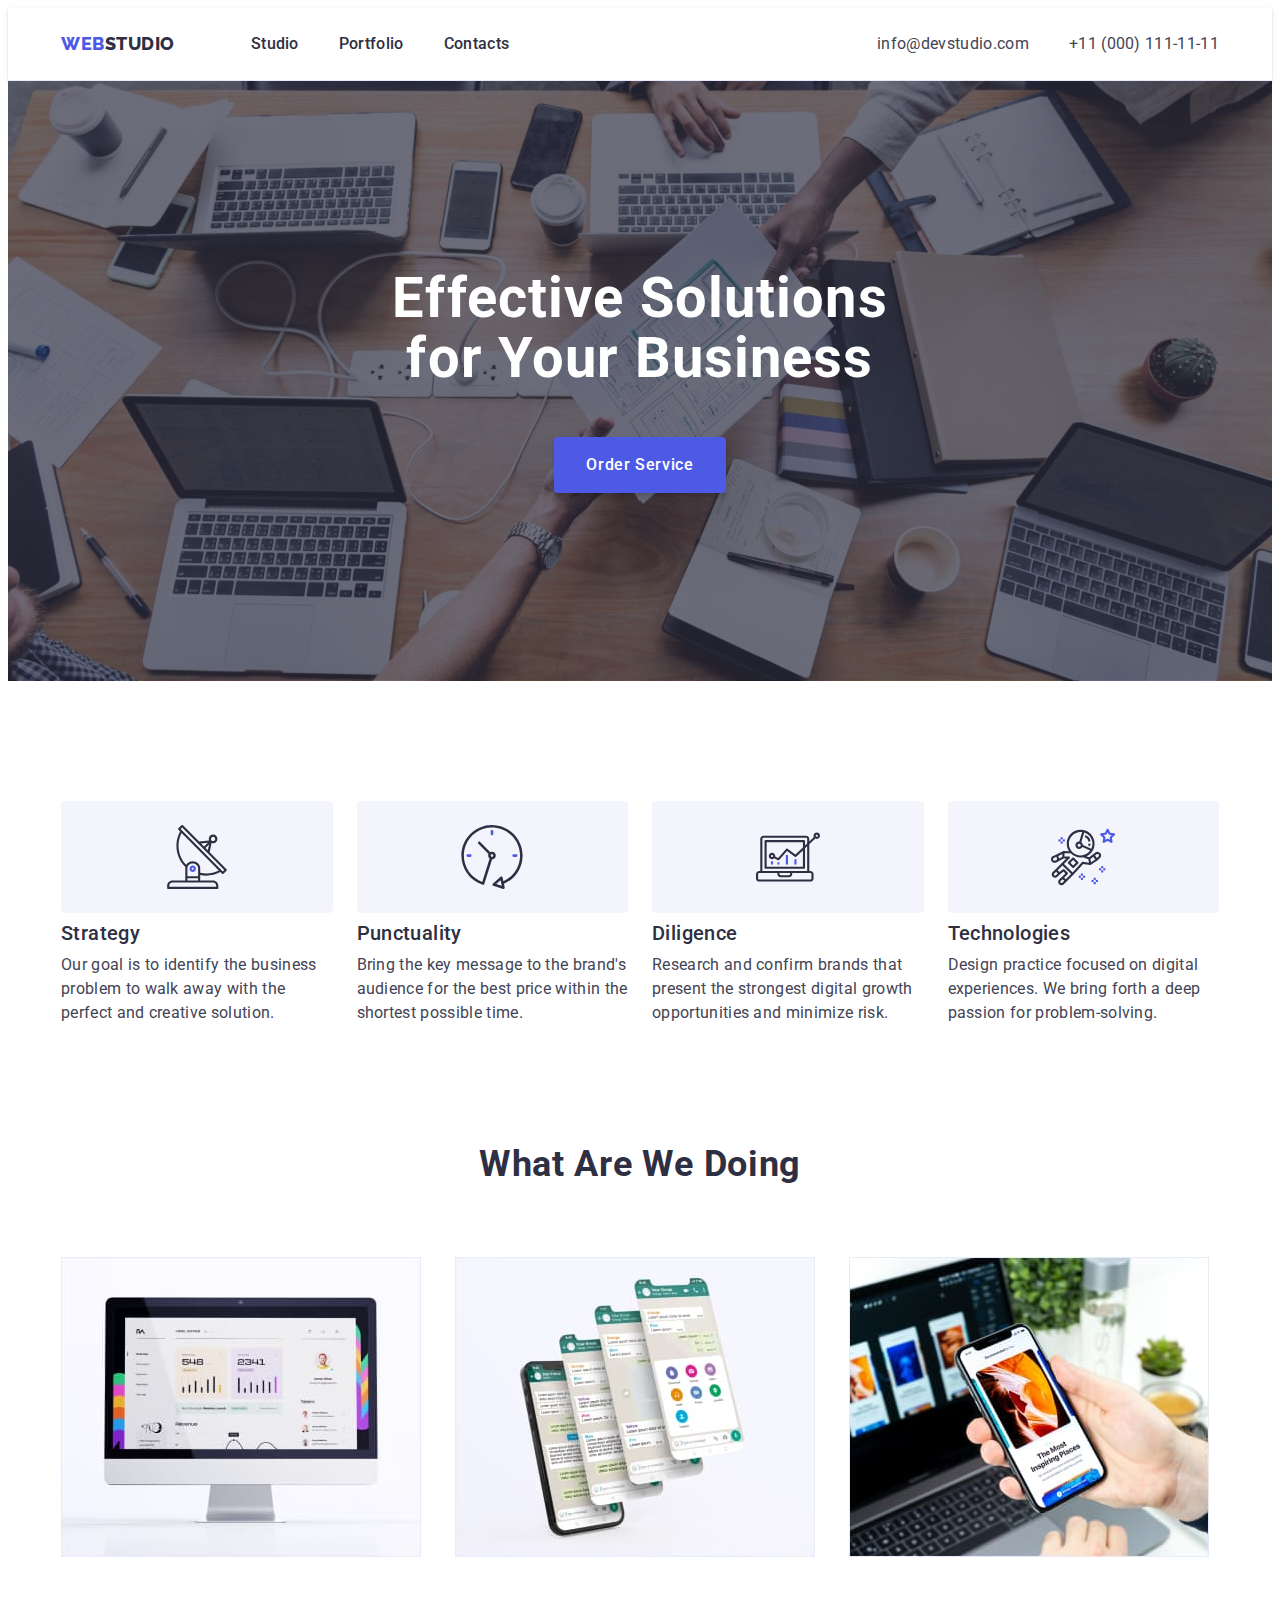
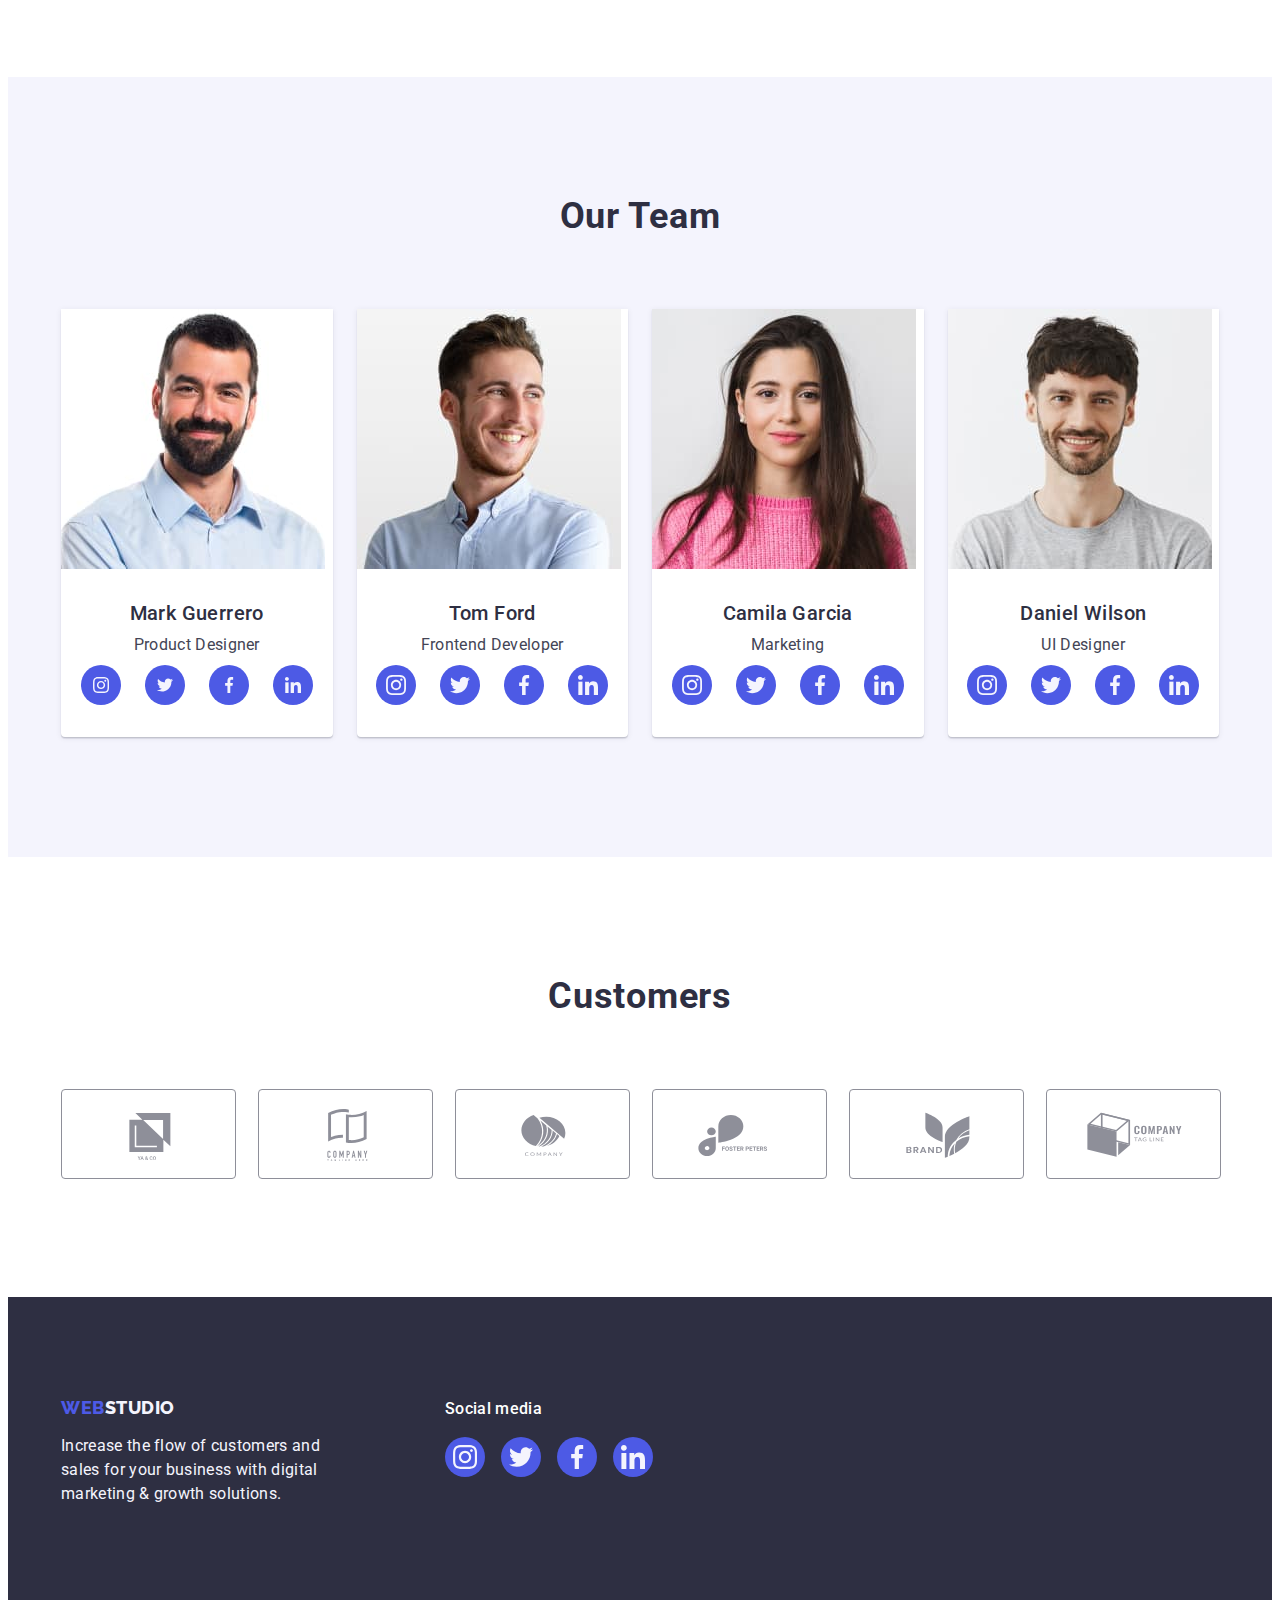
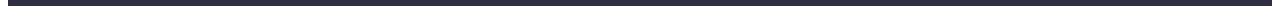
==== commit b7685eb2: "finalizingfixes" ====
--- a/index.html
+++ b/index.html
@@ -368,28 +368,28 @@
             </li>
             <li class="customers-item">
               <a href="" class="customers-link">
-                <svg width="104" height="5 class="customers-list-icon">
+                <svg width="104" height="56" class="customers-list-icon">
                   <use href="./images/icons.svg#icon-Logotwo"></use>
                 </svg>
               </a>
             </li>
             <li class="customers-item">
               <a href="" class="customers-link">
-                <svg width="104" height="5 class="customers-list-icon">
+                <svg width="104" height="56" class="customers-list-icon">
                   <use href="./images/icons.svg#icon-Logothree"></use>
                 </svg>
               </a>
             </li>
             <li class="customers-item">
               <a href="" class="customers-link">
-                <svg width="104" height="5 class="customers-list-icon">
+                <svg width="104" height="56" class="customers-list-icon">
                   <use href="./images/icons.svg#icon-Logofour"></use>
                 </svg>
               </a>
             </li>
             <li class="customers-item">
               <a href="" class="customers-link">
-                <svg width="104" height="5 class="customers-list-icon">
+                <svg width="104" height="56" class="customers-list-icon">
                   <use href="./images/icons.svg#icon-Logofive"></use>
                 </svg>
               </a>
--- a/css/styles.css
+++ b/css/styles.css
@@ -269,11 +269,13 @@
 }
 
 .features-icon-container {
-  display: flexbox;
+  display: flex;
+  align-items: center;
+  justify-content: center;
   background-color: var(--footer-text-color);
   height: 112px;
   border-radius: 4px;
-  padding: 24px 100px;
+  /* padding: 24px 100px; */
   margin-bottom: 8px;
 }
 
@@ -391,7 +393,7 @@
   height: 100%;
   border: 1px solid var(--customers-text-color);
   border-radius: 4px;
-  /* color: var(--customers-text-color); */
+  color: var(--customers-text-color);
   display: flex;
   align-items: center;
   justify-content: center;
@@ -522,6 +524,7 @@
   border: 1px solid transparent;
   color: var(--white-text-color);
   background-color: var(--hover-color);
+  box-shadow: 0px 4px 4px rgba(0, 0, 0, 0.15);
 }
 
 /*---------- Services cards ------------*/
@@ -532,6 +535,16 @@
   column-gap: 24px;
 }
 
+.filter-card-link {
+  display: block;
+}
+
+.filter-card-link:hover,
+.filter-card-link:focus {
+  box-shadow: 0px 1px 6px rgba(46, 47, 66, 0.08),
+    0px 1px 1px rgba(46, 47, 66, 0.16), 0px 2px 1px rgba(46, 47, 66, 0.08);
+}
+
 .service-card-item {
   width: calc((100% - 48px) / 3);
 }
